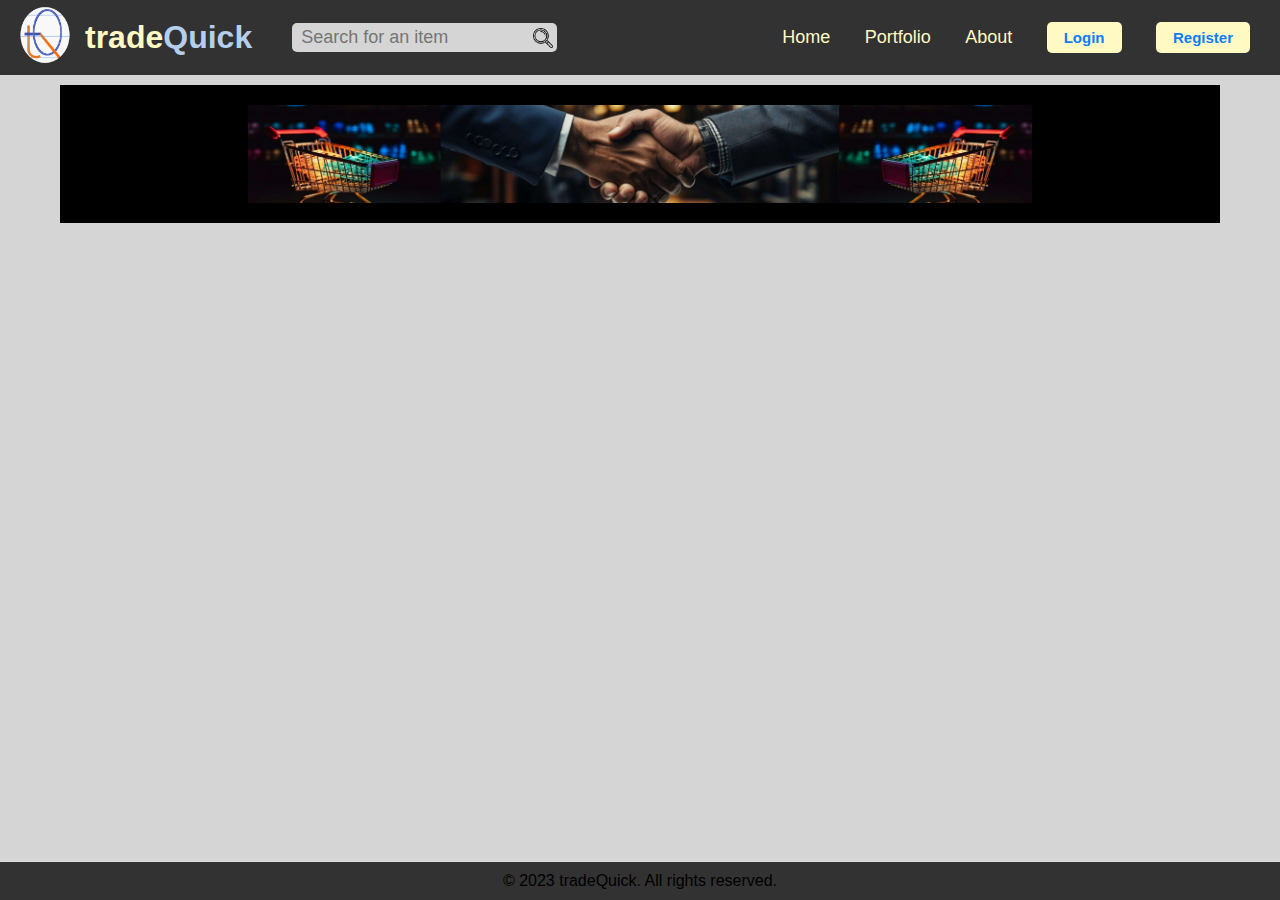
==== client-side/index.html @ 2bba073b "Merge pull request #8 from tpauldike/hot-fix/fix-mysql-script" ====
<!DOCTYPE html>
<html lang="en">
  <head>
    <meta charset="UTF-8" />
    <meta name="viewport" content="width=device-width, initial-scale=1.0" />
    <link rel="apple-touch-icon" sizes="192x192" href="./android-chrome-192x192.png" />
    <link rel="apple-touch-icon" sizes="512x512" href="./android-chrome-512x512.png" />
    <link rel="apple-touch-icon" sizes="180x180" href="./apple-touch-icon.png" />
    <link rel="icon" type="image/png" sizes="32x32" href="./favicon-32x32.png" />
    <link rel="icon" type="image/png" sizes="16x16" href="./favicon-16x16.png" />
    <link rel="manifest" href="./site.webmanifest" />
    <link rel="stylesheet" href="./styles/common.css" />
    <link rel="stylesheet" href="./styles/landing-page.css" />
    <link rel="stylesheet" href="./styles/temporary.css" />
    <title>tradeQuick</title>
  </head>
  <body>
    <div class="container">
      <header>
        <div id="excluding-nav">
          <div id="logo">
            <a href="#">
              <img src="./assets/logo.png" alt="logo" id="logo"
            /></a>
          </div>
          <div>
            <h1 id="title"><span id="trade">trade</span>Quick</h1>
          </div>
          <div id="search-bar">
            <input
              type="text"
              name="search"
              placeholder="Search for an item"
            /><img src="./assets/search.png" alt="search" id="search-icon" />
          </div>
        </div>
        <nav>
          <a href="#">Home</a>
          <a href="#">Portfolio</a>
          <a href="#">About</a>
          <a href="#"><button id="login-btn">Login</button></a>
          <a href="#"><button id="register-btn">Register</button></a>

          <div id="menu-container">
            <div class="menu-toggle" id="mobile-menu">
              <span></span>
              <span></span>
              <span></span>
            </div>
            <ul class="nav-list">
              <li><a href="#">Home</a></li>
              <li><a href="#">Portfolio</a></li>
              <li><a href="#">About</a></li>
              <li><a href="#">Help</a></li>
              <li><a href="#">Login</a></li>
            </ul>
          </div>
        </nav>
      </header>

      <main>
        <section id="banner-container"><img src="./assets/banner.jpg" alt="product banner" id="banner"></section>
        <section class="items-for-sale"></section>
        <section class="reviews"></section>
        <section class="contact-us"></section>
      </main>

      <footer>
        <p>&copy; 2023 tradeQuick. All rights reserved.</p>
      </footer>
    </div>
    <script src="./scripts/index.js"></script>
  </body>
</html>
---- client-side/styles/common.css ----
:root {
  --primary-color: #fff9c4;
  --secondary-color: #0d7ef8;
  --header-background: #323232;
  --background-color: #d5d5d5;
  --text-input-color: #0d355f;
  --cta-color: rgb(255, 0, 0);
}

* {
  margin: 0;
  padding: 0;
  box-sizing: border-box;
}

body {
  font-family: "Arial", sans-serif;
  background-color: var(--background-color);
}

header {
  user-select: none;
  display: flex;
  flex-direction: row;
  position: fixed;
  background-color: var(--header-background);
  width: 100%;
  padding: 5px;
  align-items: center;
  justify-content: space-between;
  align-content: center;
  left: 0;
  top: 0;
}

#excluding-nav {
  display: flex;
  align-items: center;
  justify-content: flex-start;
}

#excluding-nav div {
  margin-left: 10px;
}

#excluding-nav #search-bar {
  margin-left: 40px;
}

nav {
  margin: 10px;
}

nav a {
  margin: 15px;
}

#menu-container {
  display: none;
}

#logo {
  max-width: 60px;
}

#search-bar {
  display: flex;
  border-radius: 5px;
  background-color: var(--background-color);
  align-items: center;
  justify-content: center;
  padding: 4px;
}

#search-bar input {
  border: none;
  background-color: var(--background-color);
  border-radius: 5px;
  font-size: 18px;
  color: var(--text-input-color);
  margin-left: 5px;
}

#search-icon {
  max-width: 20px;
}

#search-icon:hover {
  cursor: pointer;
}

.container {
  max-width: 1200px;
  margin: 0 auto;
  padding: 20px;
}

#trade {
  color: var(--primary-color);
}

h1#title {
  color: #b4cfec; /* unique color for the app name */
}

h1,
h2,
h3 {
  color: var(--secondary-color);
}

a {
  color: var(--primary-color);
  font-size: large;
  text-decoration: none;
}

a:hover {
  color: var(--secondary-color);
  text-decoration: underline;
}

button {
  padding: 7px 17px;
  background-color: var(--primary-color);
  color: var(--secondary-color);
  font-weight: 550;
  font-size: 15px;
  border: none;
  border-radius: 5px;
  cursor: pointer;
}

button:hover {
  background-color: var(--secondary-color);
  color: var(--primary-color);
}

footer {
  position: fixed;
  left: 0;
  bottom: 0;
  width: 100%;
  padding: 10px;
  text-align: center;
  background-color: var(--header-background);
  border-top: 1px solid #ddd;
}

@media screen and (max-width: 1098px) {
  nav a {
    display: none;
  }

  #menu-container {
    display: flex;
    align-items: center;
  }

  .menu-toggle {
    display: none;
    flex-direction: column;
    cursor: pointer;
  }

  .menu-toggle span {
    height: 3px;
    width: 25px;
    background-color: var(--primary-color);
    margin: 5px 0;
    display: block;
  }

  .nav-list {
    list-style: none;
    display: flex;
  }

  .nav-list li {
    margin: 0 15px;
  }

  .nav-list a {
    text-decoration: none;
    color: #fff;
  }

  .menu-toggle {
    display: flex;
  }

  .nav-list {
    display: none;
    flex-direction: column;
    position: absolute;
    top: 65px;
    left: 0;
    width: 100%;
    background-color: var(--primary-color);
  }

  .nav-list.show {
    display: flex;
  }

  .nav-list li {
    margin: 15px 0;
    text-align: center;
  }
}

@media screen and (max-width: 768px) {
}

/* @media screen and (max-width: 550px)
@media screen and (max-width: 430px)
  .container {
    padding: 10px;
  }
  footer {
    margin-top: 10px;
  }
} */
---- client-side/styles/landing-page.css ----
@import url(./common.css);

/* --primary-color: #FFF9C4;
--secondary-color: #0d7ef8;
--header-background: #323232;
--background-color: #D5D5D5;
--text-input-color: #0d355f;
--cta-color: rgb(255, 0, 0); */

#banner-container {
    display: flex;
    justify-content: center;
    background-color: #000;
    position: relative;
    top: 65px;
    padding: 20px;
}

#banner {
    width: 70%;
}
---- client-side/styles/temporary.css ----
marquee {
    display: flex;
    justify-content: center;
    align-items: center;
    height: 50px;
    background-color: #f8f9fa;
    margin-bottom: 20px;
  }
  
  @media (max-width: 768px) {
    marquee {
      font-size: 14px;
    }
    footer {
        position: static;
    }
  }
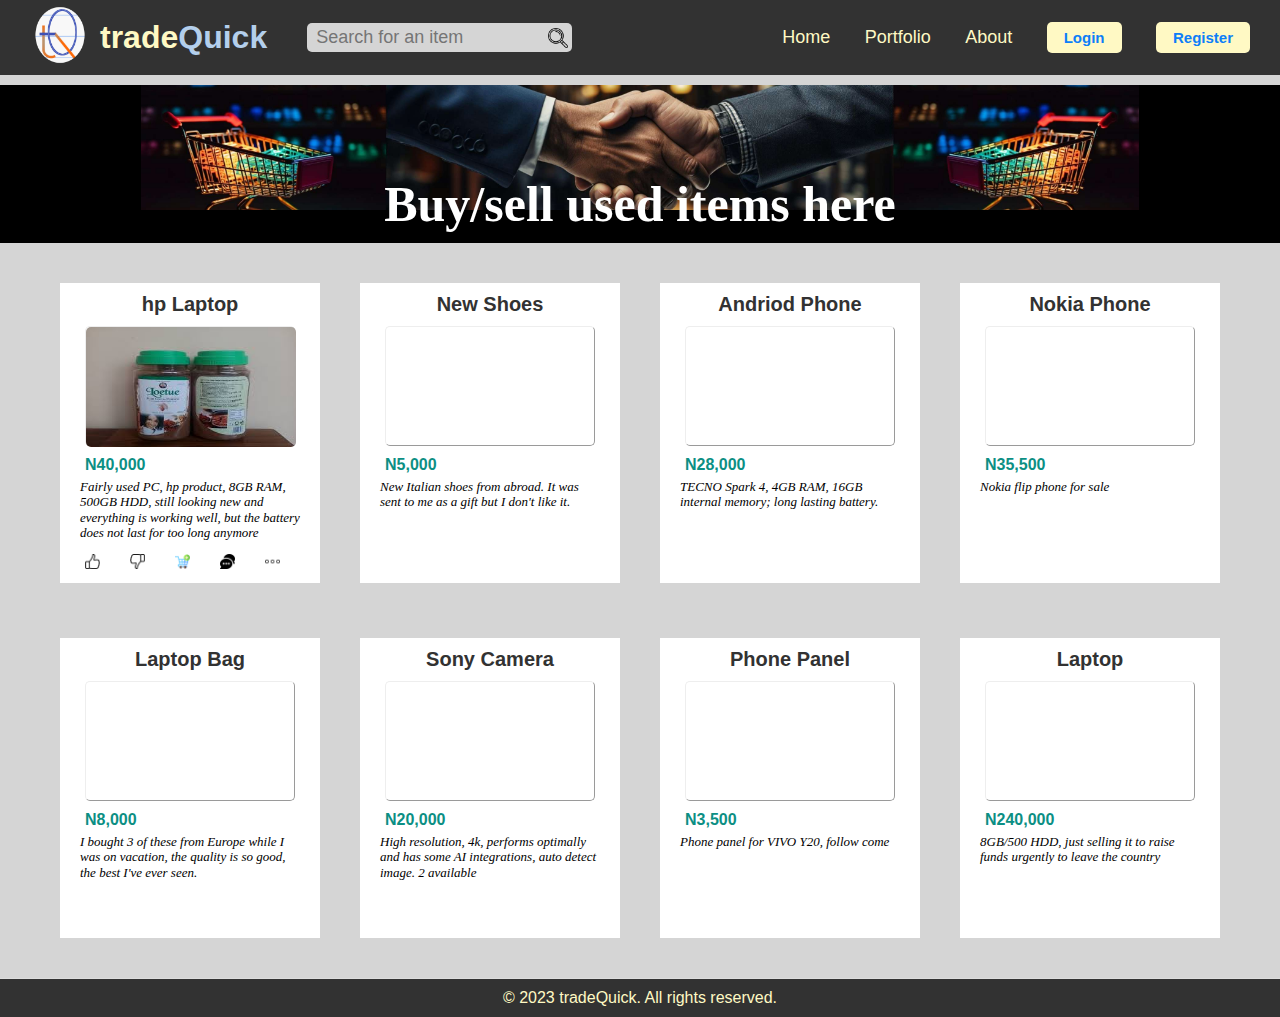
==== commit be6aa423: "feat(landing-page): made progress developing the landing page" ====
--- a/client-side/index.html
+++ b/client-side/index.html
@@ -3,72 +3,210 @@
   <head>
     <meta charset="UTF-8" />
     <meta name="viewport" content="width=device-width, initial-scale=1.0" />
-    <link rel="apple-touch-icon" sizes="192x192" href="./android-chrome-192x192.png" />
-    <link rel="apple-touch-icon" sizes="512x512" href="./android-chrome-512x512.png" />
-    <link rel="apple-touch-icon" sizes="180x180" href="./apple-touch-icon.png" />
-    <link rel="icon" type="image/png" sizes="32x32" href="./favicon-32x32.png" />
-    <link rel="icon" type="image/png" sizes="16x16" href="./favicon-16x16.png" />
+    <link
+      rel="apple-touch-icon"
+      sizes="192x192"
+      href="./android-chrome-192x192.png"
+    />
+    <link
+      rel="apple-touch-icon"
+      sizes="512x512"
+      href="./android-chrome-512x512.png"
+    />
+    <link
+      rel="apple-touch-icon"
+      sizes="180x180"
+      href="./apple-touch-icon.png"
+    />
+    <link
+      rel="icon"
+      type="image/png"
+      sizes="32x32"
+      href="./favicon-32x32.png"
+    />
+    <link
+      rel="icon"
+      type="image/png"
+      sizes="16x16"
+      href="./favicon-16x16.png"
+    />
     <link rel="manifest" href="./site.webmanifest" />
-    <link rel="stylesheet" href="./styles/common.css" />
-    <link rel="stylesheet" href="./styles/landing-page.css" />
-    <link rel="stylesheet" href="./styles/temporary.css" />
+    <link rel="stylesheet" href="./styles/header.css" />
+    <link rel="stylesheet" href="./styles/main.css" />
+    <link rel="stylesheet" href="./styles/footer.css" />
     <title>tradeQuick</title>
   </head>
   <body>
-    <div class="container">
-      <header>
-        <div id="excluding-nav">
-          <div id="logo">
-            <a href="#">
-              <img src="./assets/logo.png" alt="logo" id="logo"
-            /></a>
-          </div>
-          <div>
-            <h1 id="title"><span id="trade">trade</span>Quick</h1>
-          </div>
-          <div id="search-bar">
-            <input
-              type="text"
-              name="search"
-              placeholder="Search for an item"
-            /><img src="./assets/search.png" alt="search" id="search-icon" />
-          </div>
-        </div>
-        <nav>
-          <a href="#">Home</a>
-          <a href="#">Portfolio</a>
-          <a href="#">About</a>
-          <a href="#"><button id="login-btn">Login</button></a>
-          <a href="#"><button id="register-btn">Register</button></a>
-
-          <div id="menu-container">
-            <div class="menu-toggle" id="mobile-menu">
-              <span></span>
-              <span></span>
-              <span></span>
-            </div>
-            <ul class="nav-list">
-              <li><a href="#">Home</a></li>
-              <li><a href="#">Portfolio</a></li>
-              <li><a href="#">About</a></li>
-              <li><a href="#">Help</a></li>
-              <li><a href="#">Login</a></li>
-            </ul>
-          </div>
-        </nav>
-      </header>
-
-      <main>
-        <section id="banner-container"><img src="./assets/banner.jpg" alt="product banner" id="banner"></section>
-        <section class="items-for-sale"></section>
-        <section class="reviews"></section>
-        <section class="contact-us"></section>
-      </main>
-
-      <footer>
-        <p>&copy; 2023 tradeQuick. All rights reserved.</p>
-      </footer>
-    </div>
+    <!-- <div class="container"> -->
+    <header>
+      <div id="excluding-nav">
+        <div id="logo">
+          <a href="#"> <img src="./assets/logo.png" alt="logo" id="logo" /></a>
+        </div>
+        <div>
+          <h1 id="title"><span id="trade">trade</span>Quick</h1>
+        </div>
+        <div id="search-bar">
+          <input
+            type="text"
+            name="search"
+            placeholder="Search for an item"
+          /><img src="./assets/search.png" alt="search" id="search-icon" />
+        </div>
+      </div>
+      <nav>
+        <a href="#">Home</a>
+        <a href="#">Portfolio</a>
+        <a href="#">About</a>
+        <a href="#"><button id="login-btn">Login</button></a>
+        <a href="#"><button id="register-btn">Register</button></a>
+
+        <div id="menu-container">
+          <div class="menu-toggle" id="mobile-menu">
+            <span></span>
+            <span></span>
+            <span></span>
+          </div>
+          <ul class="nav-list">
+            <li><a href="#">Home</a></li>
+            <li><a href="#">Portfolio</a></li>
+            <li><a href="#">About</a></li>
+            <li><a href="#">Help</a></li>
+            <li><a href="#">Login</a></li>
+          </ul>
+        </div>
+      </nav>
+    </header>
+
+    <main>
+      <section id="banner-container">
+        <img src="./assets/banner.jpg" alt="product banner" id="banner" />
+        <p>Buy/sell used items here</p>
+      </section>
+
+      <section class="items-for-sale">
+
+        <!-- items on roll 1 -->
+        <div class="single-roll">
+          <div class="item">
+            <div class="name-of-item">hp Laptop</div>
+            <div class="photo-of-item"><img src="./assets/for-demo/cocoa-tea.jpg" alt=""></div>
+            <div class="price-of-item">N40,000</div>
+            <div class="item-description">
+              Fairly used PC, hp product, 8GB RAM, 500GB HDD, still looking new
+              and everything is working well, but the battery does not last for
+              too long anymore
+            </div>
+            <div class="social-interactions">
+              <span class="likes"><img src="./assets/like.png" alt="like"></span><span class="dislikes"><img src="./assets/dislike.png" alt="dislike"></span
+                ><span class="add-to-cart"><img src="./assets/add-to-cart.png" alt=""></span><span class="comment"><img src="./assets/chat.png" alt=""></span><span class="elipse"><img src="./assets/elipse.png" alt=""></span>
+            </div>
+          </div>
+
+          <div class="item">
+            <div class="name-of-item">New Shoes</div>
+            <div class="photo-of-item"></div>
+            <div class="price-of-item">N5,000</div>
+            <div class="item-description">
+              New Italian shoes from abroad. It was sent to me as a gift but I don't like it.
+            </div>
+            <div class="social-interactions">
+              <span class="likes"></span><span class="dislikes"></span
+              ><span class="add-to-cart"></span><span class="comment"></span><span class="elipse"></span>
+            </div>
+          </div>
+
+          <div class="item">
+            <div class="name-of-item">Andriod Phone</div>
+            <div class="photo-of-item"></div>
+            <div class="price-of-item">N28,000</div>
+            <div class="item-description">
+              TECNO Spark 4, 4GB RAM, 16GB internal memory; long lasting battery.
+            </div>
+            <div class="social-interactions">
+              <span class="likes"></span><span class="dislikes"></span
+                ><span class="add-to-cart"></span><span class="comment"></span><span class="elipse"></span>
+            </div>
+          </div>
+
+          <div class="item">
+            <div class="name-of-item">Nokia Phone</div>
+            <div class="photo-of-item"></div>
+            <div class="price-of-item">N35,500</div>
+            <div class="item-description">
+              Nokia flip phone for sale
+              </div>
+            <div class="social-interactions">
+              <span class="likes"></span><span class="dislikes"></span
+              ><span class="add-to-cart"></span><span class="comment"></span><span class="elipse"></span>
+            </div>
+          </div>
+        </div>
+
+        </div>
+
+        <!-- items on roll 2 -->
+        <div class="single-roll">
+          <div class="item">
+            <div class="name-of-item">Laptop Bag</div>
+            <div class="photo-of-item"></div>
+            <div class="price-of-item">N8,000</div>
+            <div class="item-description">
+              I bought 3 of these from Europe while I was on vacation, the quality is so good, the best I've ever seen.
+            </div>
+            <div class="social-interactions">
+              <span class="likes"></span><span class="dislikes"></span
+              ><span class="add-to-cart"></span><span class="comment"></span><span class="elipse"></span>
+            </div>
+          </div>
+
+          <div class="item">
+            <div class="name-of-item">Sony Camera</div>
+            <div class="photo-of-item"></div>
+            <div class="price-of-item">N20,000</div>
+            <div class="item-description">
+              High resolution, 4k, performs optimally and has some AI integrations, auto detect image. 2 available
+            </div>
+            <div class="social-interactions">
+              <span class="likes"></span><span class="dislikes"></span
+              ><span class="add-to-cart"></span><span class="comment"></span><span class="elipse"></span>
+            </div>
+          </div>
+
+          <div class="item">
+            <div class="name-of-item">Phone Panel</div>
+            <div class="photo-of-item"></div>
+            <div class="price-of-item">N3,500</div>
+            <div class="item-description">
+              Phone panel for VIVO Y20, follow come
+            </div>
+            <div class="social-interactions">
+              <span class="likes"></span><span class="dislikes"></span
+              ><span class="add-to-cart"></span><span class="comment"></span><span class="elipse"></span>
+            </div>
+          </div>
+
+          <div class="item">
+            <div class="name-of-item">Laptop</div>
+            <div class="photo-of-item"> </div>
+            <div class="price-of-item">N240,000</div>
+            <div class="item-description">
+              8GB/500 HDD, just selling it to raise funds urgently to leave the country
+            </div>
+            <div class="social-interactions">
+              <span class="likes"></span><span class="dislikes"></span
+              ><span class="add-to-cart"></span><span class="comment"></span><span class="elipse"></span>
+            </div>
+
+          </div>
+      </section>
+      <section class="reviews"></section>
+      <section class="contact-us"></section>
+    </main>
+
+    <footer>
+      <p>&copy; 2023 tradeQuick. All rights reserved.</p>
+    </footer>
     <script src="./scripts/index.js"></script>
   </body>
 </html>
--- a/client-side/styles/header.css
+++ b/client-side/styles/header.css
@@ -0,0 +1,208 @@
+:root {
+  --primary-color: #fff9c4;
+  --secondary-color: #0d7ef8;
+  --header-background: #323232;
+  --background-color: #d5d5d5;
+  --text-input-color: #0d355f;
+  --cta-color: rgb(255, 0, 0);
+}
+
+* {
+  z-index: 1;
+  margin: 0;
+  padding: 0;
+  box-sizing: border-box;
+}
+
+body {
+  font-family: "Arial", sans-serif;
+  background-color: var(--background-color);
+  width: 100%;
+}
+
+header {
+  z-index: 10;
+  user-select: none;
+  display: flex;
+  flex-direction: row;
+  position: fixed;
+  background-color: var(--header-background);
+  width: 100%;
+  padding: 5px;
+  align-items: center;
+  justify-content: space-between;
+  align-content: center;
+  left: 0;
+  top: 0;
+}
+
+#excluding-nav {
+  display: flex;
+  align-items: center;
+  justify-content: flex-start;
+  margin-left: 15px;
+}
+
+#excluding-nav div {
+  margin-left: 10px;
+}
+
+#excluding-nav #search-bar {
+  margin-left: 40px;
+}
+
+nav {
+  margin: 10px;
+}
+
+nav a {
+  margin: 15px;
+}
+
+#menu-container {
+  display: none;
+}
+
+#logo {
+  max-width: 60px;
+}
+
+#search-bar {
+  display: flex;
+  border-radius: 5px;
+  background-color: var(--background-color);
+  align-items: center;
+  justify-content: center;
+  padding: 4px;
+}
+
+#search-bar input {
+  border: none;
+  background-color: var(--background-color);
+  border-radius: 5px;
+  font-size: 18px;
+  color: var(--text-input-color);
+  margin-left: 5px;
+}
+
+#search-icon {
+  max-width: 20px;
+}
+
+#search-icon:hover {
+  cursor: pointer;
+}
+
+#trade {
+  color: var(--primary-color);
+}
+
+h1#title {
+  color: #b4cfec; /* unique color for the app name */
+}
+
+h1,
+h2,
+h3 {
+  color: var(--secondary-color);
+}
+
+a {
+  color: var(--primary-color);
+  font-size: large;
+  text-decoration: none;
+}
+
+a:hover {
+  color: var(--secondary-color);
+  text-decoration: underline;
+}
+
+button {
+  padding: 7px 17px;
+  background-color: var(--primary-color);
+  color: var(--secondary-color);
+  font-weight: 550;
+  font-size: 15px;
+  border: none;
+  border-radius: 5px;
+  cursor: pointer;
+}
+
+button:hover {
+  background-color: var(--secondary-color);
+  color: var(--primary-color);
+}
+
+@media screen and (max-width: 1098px) {
+  nav a {
+    display: none;
+  }
+
+  #menu-container {
+    display: flex;
+    align-items: center;
+  }
+
+  .menu-toggle {
+    display: none;
+    flex-direction: column;
+    cursor: pointer;
+  }
+
+  .menu-toggle span {
+    height: 3px;
+    width: 25px;
+    background-color: var(--primary-color);
+    margin: 5px 0;
+    display: block;
+  }
+
+  .nav-list {
+    list-style: none;
+    display: flex;
+  }
+
+  .nav-list li {
+    margin: 0 15px;
+  }
+
+  .nav-list a {
+    text-decoration: none;
+    color: #fff;
+  }
+
+  .menu-toggle {
+    display: flex;
+  }
+
+  .nav-list {
+    display: none;
+    flex-direction: column;
+    position: absolute;
+    top: 65px;
+    left: 0;
+    width: 100%;
+    background-color: var(--primary-color);
+  }
+
+  .nav-list.show {
+    display: flex;
+  }
+
+  .nav-list li {
+    margin: 15px 0;
+    text-align: center;
+  }
+}
+
+@media screen and (max-width: 768px) {
+}
+
+/* @media screen and (max-width: 550px)
+@media screen and (max-width: 430px)
+  
+  footer {
+    margin-top: 10px;
+  }
+} */
--- a/client-side/styles/main.css
+++ b/client-side/styles/main.css
@@ -0,0 +1,153 @@
+@import url(./header.css);
+
+:root {
+    --price-color: #0c8f84;
+}
+
+main{
+ margin-top: 5.3em;
+ width: 100%;  
+}
+
+#banner-container {
+    user-select: none;
+    display: flex;
+    flex-direction: column;
+    align-items: center;
+    justify-content: center;
+    background-color: #000;
+    width: 100%;
+}
+
+#banner-container p {
+    display: inline;
+    color: #fff;
+    font-weight: 600;
+    font-size: 50px;
+    font-family: Georgia, 'Times New Roman', Times, serif;
+    position: relative;
+    z-index: 2;
+    top: -35px;
+}
+
+#banner {
+    width: 78%;
+    position: relative;
+}
+
+.items-for-sale {
+    width: 100%;
+}
+
+.single-roll {
+    background-color: var(--background-color);
+    display: flex;
+    justify-content: center;
+    flex-direction: row;
+    padding: 20px;
+    margin-top: -25px;
+    width: 100%;
+}
+
+
+.item {
+    width: 260px;
+    height: 300px;
+    background-color: #fff;
+    padding: 10px;
+    margin: 20px;
+}
+
+.name-of-item {
+    user-select: none;
+    text-align: center;
+    font-size: 20px;
+    font-weight: 600;
+    color: var(--header-background);
+}
+
+.name-of-item:hover {
+    text-decoration: underline;
+    color: var(--price-color);
+    cursor: pointer;
+}
+
+.name-of-item:active {
+    color: red;
+}
+
+.photo-of-item {
+    height: 120px;
+    width: 210px;
+    margin: 10px auto;
+    border-style: outset;
+    border-width: 0.3px;
+    border-radius: 5px;
+}
+
+.photo-of-item > img {
+    height: 120px;
+    width: 210px;
+    margin: auto;
+    border-style: outset;
+    border-width: 0px;
+    border-radius: 5px;
+}   
+
+.price-of-item {
+    color: var(--price-color);
+    font-weight: 550;
+    margin-left: 15px;
+}
+
+.item-description {
+    font-family: 'Times New Roman', Times, serif;
+    font-size: 13px;
+    line-height: 1.2;
+    font-style: italic;
+    color: #000;
+    font-weight: 500;
+    height: 75px;
+    justify-content: center;
+    margin: 5px;
+    padding: 0 5px;
+    margin-bottom: 0;
+}
+
+.item > .social-interactions > span {
+    margin: 0 15px;
+}
+.item > .social-interactions > span > img {
+    width: 15px;
+    cursor: pointer;
+}
+
+.item > .social-interactions > span > img:active {
+    border-style: solid;
+    border-color: var(--primary-color);
+    border-width: 0.1px;
+    border-radius: 5px;
+    margin: auto;
+}
+
+.item > .social-interactions > .likes {
+  
+}
+
+.item > .social-interactions > .dislikes {
+    
+}
+
+.item > .social-interactions > .comment {
+  
+}
+
+.item > .social-interactions > .add-to-cart {
+   
+
+}
+
+.item > .social-interactions > .elipse {
+   
+
+}--- a/client-side/styles/footer.css
+++ b/client-side/styles/footer.css
@@ -0,0 +1,12 @@
+@import url(./header.css);
+
+footer {
+    /* position: fixed; */
+    bottom: 0;
+    width: 100%;
+    padding: 10px;
+    text-align: center;
+    color: var(--primary-color);
+    background-color: var(--header-background);
+    border-top: 1px solid #ddd;
+  }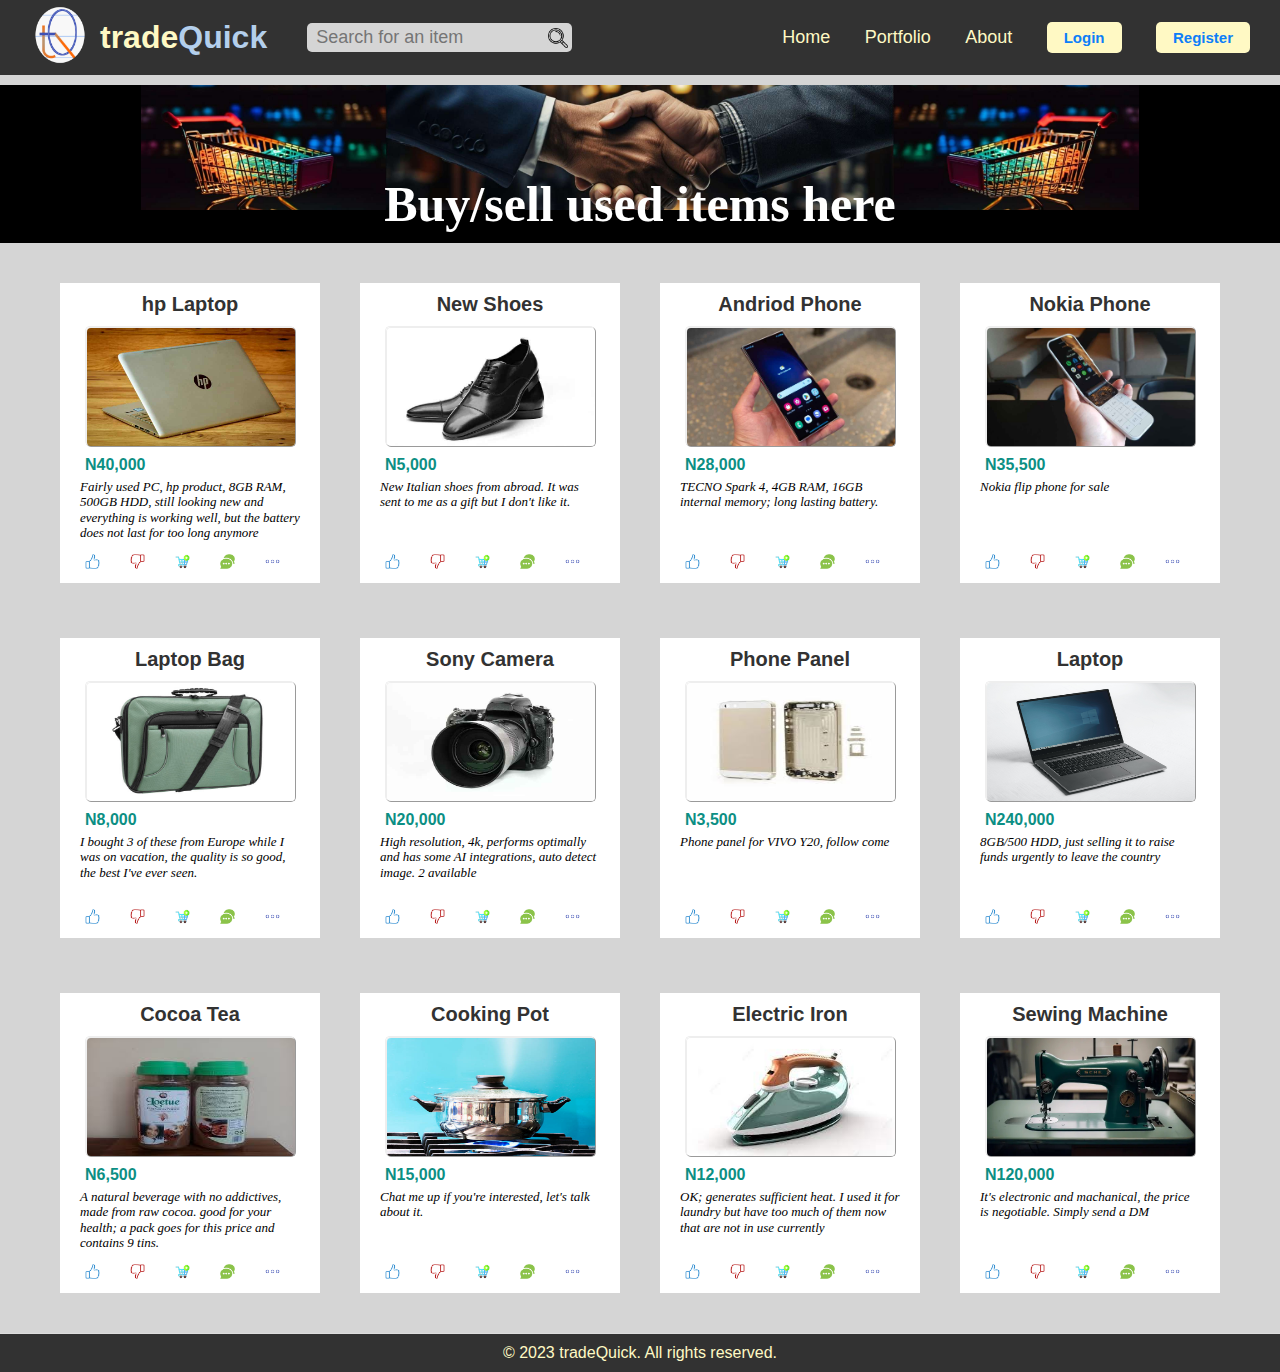
==== commit e341340e: "feat(landing-page): completed the CSS styling of sessions 1 & 3" ====
--- a/client-side/index.html
+++ b/client-side/index.html
@@ -85,12 +85,13 @@
       </section>
 
       <section class="items-for-sale">
-
         <!-- items on roll 1 -->
         <div class="single-roll">
           <div class="item">
             <div class="name-of-item">hp Laptop</div>
-            <div class="photo-of-item"><img src="./assets/for-demo/cocoa-tea.jpg" alt=""></div>
+            <div class="photo-of-item">
+              <img src="./assets/for-demo/hp_laptop.jpeg" alt="" />
+            </div>
             <div class="price-of-item">N40,000</div>
             <div class="item-description">
               Fairly used PC, hp product, 8GB RAM, 500GB HDD, still looking new
@@ -98,107 +99,199 @@
               too long anymore
             </div>
             <div class="social-interactions">
-              <span class="likes"><img src="./assets/like.png" alt="like"></span><span class="dislikes"><img src="./assets/dislike.png" alt="dislike"></span
-                ><span class="add-to-cart"><img src="./assets/add-to-cart.png" alt=""></span><span class="comment"><img src="./assets/chat.png" alt=""></span><span class="elipse"><img src="./assets/elipse.png" alt=""></span>
+              <span class="likes"></span><span class="dislikes"></span
+              ><span class="add-to-cart"></span><span class="comment"></span
+              ><span class="ellipse"></span>
             </div>
           </div>
 
           <div class="item">
             <div class="name-of-item">New Shoes</div>
-            <div class="photo-of-item"></div>
+            <div class="photo-of-item">
+              <img src="./assets/for-demo/shoes.jpeg" alt="" />
+            </div>
             <div class="price-of-item">N5,000</div>
             <div class="item-description">
-              New Italian shoes from abroad. It was sent to me as a gift but I don't like it.
-            </div>
-            <div class="social-interactions">
-              <span class="likes"></span><span class="dislikes"></span
-              ><span class="add-to-cart"></span><span class="comment"></span><span class="elipse"></span>
+              New Italian shoes from abroad. It was sent to me as a gift but I
+              don't like it.
+            </div>
+            <div class="social-interactions">
+              <span class="likes"></span><span class="dislikes"></span
+              ><span class="add-to-cart"></span><span class="comment"></span
+              ><span class="ellipse"></span>
             </div>
           </div>
 
           <div class="item">
             <div class="name-of-item">Andriod Phone</div>
-            <div class="photo-of-item"></div>
+            <div class="photo-of-item">
+              <img src="./assets/for-demo/phone.jpeg" alt="" />
+            </div>
             <div class="price-of-item">N28,000</div>
             <div class="item-description">
-              TECNO Spark 4, 4GB RAM, 16GB internal memory; long lasting battery.
-            </div>
-            <div class="social-interactions">
-              <span class="likes"></span><span class="dislikes"></span
-                ><span class="add-to-cart"></span><span class="comment"></span><span class="elipse"></span>
+              TECNO Spark 4, 4GB RAM, 16GB internal memory; long lasting
+              battery.
+            </div>
+            <div class="social-interactions">
+              <span class="likes"></span><span class="dislikes"></span
+              ><span class="add-to-cart"></span><span class="comment"></span
+              ><span class="ellipse"></span>
             </div>
           </div>
 
           <div class="item">
             <div class="name-of-item">Nokia Phone</div>
-            <div class="photo-of-item"></div>
+            <div class="photo-of-item">
+              <img src="./assets/for-demo/nokia.jpeg" alt="" />
+            </div>
             <div class="price-of-item">N35,500</div>
-            <div class="item-description">
-              Nokia flip phone for sale
-              </div>
-            <div class="social-interactions">
-              <span class="likes"></span><span class="dislikes"></span
-              ><span class="add-to-cart"></span><span class="comment"></span><span class="elipse"></span>
-            </div>
-          </div>
-        </div>
-
+            <div class="item-description">Nokia flip phone for sale</div>
+            <div class="social-interactions">
+              <span class="likes"></span><span class="dislikes"></span
+              ><span class="add-to-cart"></span><span class="comment"></span
+              ><span class="ellipse"></span>
+            </div>
+          </div>
         </div>
 
         <!-- items on roll 2 -->
         <div class="single-roll">
           <div class="item">
             <div class="name-of-item">Laptop Bag</div>
-            <div class="photo-of-item"></div>
+            <div class="photo-of-item">
+              <img src="./assets/for-demo/laptop_bag.jpg" alt="" />
+            </div>
             <div class="price-of-item">N8,000</div>
             <div class="item-description">
-              I bought 3 of these from Europe while I was on vacation, the quality is so good, the best I've ever seen.
-            </div>
-            <div class="social-interactions">
-              <span class="likes"></span><span class="dislikes"></span
-              ><span class="add-to-cart"></span><span class="comment"></span><span class="elipse"></span>
+              I bought 3 of these from Europe while I was on vacation, the
+              quality is so good, the best I've ever seen.
+            </div>
+            <div class="social-interactions">
+              <span class="likes"></span><span class="dislikes"></span
+              ><span class="add-to-cart"></span><span class="comment"></span
+              ><span class="ellipse"></span>
             </div>
           </div>
 
           <div class="item">
             <div class="name-of-item">Sony Camera</div>
-            <div class="photo-of-item"></div>
+            <div class="photo-of-item">
+              <img src="./assets/for-demo/camera.jpeg" alt="" />
+            </div>
             <div class="price-of-item">N20,000</div>
             <div class="item-description">
-              High resolution, 4k, performs optimally and has some AI integrations, auto detect image. 2 available
-            </div>
-            <div class="social-interactions">
-              <span class="likes"></span><span class="dislikes"></span
-              ><span class="add-to-cart"></span><span class="comment"></span><span class="elipse"></span>
+              High resolution, 4k, performs optimally and has some AI
+              integrations, auto detect image. 2 available
+            </div>
+            <div class="social-interactions">
+              <span class="likes"></span><span class="dislikes"></span
+              ><span class="add-to-cart"></span><span class="comment"></span
+              ><span class="ellipse"></span>
             </div>
           </div>
 
           <div class="item">
             <div class="name-of-item">Phone Panel</div>
-            <div class="photo-of-item"></div>
+            <div class="photo-of-item">
+              <img src="./assets/for-demo/phone-panel.jpeg" alt="" />
+            </div>
             <div class="price-of-item">N3,500</div>
             <div class="item-description">
               Phone panel for VIVO Y20, follow come
             </div>
             <div class="social-interactions">
               <span class="likes"></span><span class="dislikes"></span
-              ><span class="add-to-cart"></span><span class="comment"></span><span class="elipse"></span>
+              ><span class="add-to-cart"></span><span class="comment"></span
+              ><span class="ellipse"></span>
             </div>
           </div>
 
           <div class="item">
             <div class="name-of-item">Laptop</div>
-            <div class="photo-of-item"> </div>
+            <div class="photo-of-item">
+              <img src="./assets/for-demo/laptop.jpg" alt="" />
+            </div>
             <div class="price-of-item">N240,000</div>
             <div class="item-description">
-              8GB/500 HDD, just selling it to raise funds urgently to leave the country
-            </div>
-            <div class="social-interactions">
-              <span class="likes"></span><span class="dislikes"></span
-              ><span class="add-to-cart"></span><span class="comment"></span><span class="elipse"></span>
-            </div>
-
-          </div>
+              8GB/500 HDD, just selling it to raise funds urgently to leave the
+              country
+            </div>
+            <div class="social-interactions">
+              <span class="likes"></span><span class="dislikes"></span
+              ><span class="add-to-cart"></span><span class="comment"></span
+              ><span class="ellipse"></span>
+            </div>
+          </div>
+        </div>
+
+        <!-- third roll -->
+        <div class="single-roll">
+          <div class="item">
+            <div class="name-of-item">Cocoa Tea</div>
+            <div class="photo-of-item">
+              <img src="./assets/for-demo/cocoa-tea.jpg" alt="" />
+            </div>
+            <div class="price-of-item">N6,500</div>
+            <div class="item-description">
+              A natural beverage with no addictives, made from raw cocoa. good
+              for your health; a pack goes for this price and contains 9 tins.
+            </div>
+            <div class="social-interactions">
+              <span class="likes"></span><span class="dislikes"></span
+              ><span class="add-to-cart"></span><span class="comment"></span
+              ><span class="ellipse"></span>
+            </div>
+          </div>
+
+          <div class="item">
+            <div class="name-of-item">Cooking Pot</div>
+            <div class="photo-of-item">
+              <img src="./assets/for-demo/cooking-pot.jpg" alt="" />
+            </div>
+            <div class="price-of-item">N15,000</div>
+            <div class="item-description">
+              Chat me up if you're interested, let's talk about it.
+            </div>
+            <div class="social-interactions">
+              <span class="likes"></span><span class="dislikes"></span
+              ><span class="add-to-cart"></span><span class="comment"></span
+              ><span class="ellipse"></span>
+            </div>
+          </div>
+
+          <div class="item">
+            <div class="name-of-item">Electric Iron</div>
+            <div class="photo-of-item">
+              <img src="./assets/for-demo/electric-iron.jpeg" alt="" />
+            </div>
+            <div class="price-of-item">N12,000</div>
+            <div class="item-description">
+              OK; generates sufficient heat. I used it for laundry but have too
+              much of them now that are not in use currently
+            </div>
+            <div class="social-interactions">
+              <span class="likes"></span><span class="dislikes"></span
+              ><span class="add-to-cart"></span><span class="comment"></span
+              ><span class="ellipse"></span>
+            </div>
+          </div>
+          <div class="item">
+            <div class="name-of-item">Sewing Machine</div>
+            <div class="photo-of-item">
+              <img src="./assets/for-demo/sewing-machine.jpg" alt="" />
+            </div>
+            <div class="price-of-item">N120,000</div>
+            <div class="item-description">
+              It's electronic and machanical, the price is negotiable. Simply
+              send a DM
+            </div>
+            <div class="social-interactions">
+              <span class="likes"></span><span class="dislikes"></span
+              ><span class="add-to-cart"></span><span class="comment"></span
+              ><span class="ellipse"></span>
+            </div>
+          </div>
+        </div>
       </section>
       <section class="reviews"></section>
       <section class="contact-us"></section>
--- a/client-side/styles/header.css
+++ b/client-side/styles/header.css
@@ -12,6 +12,7 @@
   margin: 0;
   padding: 0;
   box-sizing: border-box;
+  user-select: none;
 }
 
 body {
@@ -22,7 +23,6 @@
 
 header {
   z-index: 10;
-  user-select: none;
   display: flex;
   flex-direction: row;
   position: fixed;
--- a/client-side/styles/main.css
+++ b/client-side/styles/main.css
@@ -10,7 +10,6 @@
 }
 
 #banner-container {
-    user-select: none;
     display: flex;
     flex-direction: column;
     align-items: center;
@@ -59,7 +58,6 @@
 }
 
 .name-of-item {
-    user-select: none;
     text-align: center;
     font-size: 20px;
     font-weight: 600;
@@ -90,7 +88,7 @@
     width: 210px;
     margin: auto;
     border-style: outset;
-    border-width: 0px;
+    border-width: 0.1px;
     border-radius: 5px;
 }   
 
@@ -112,6 +110,7 @@
     margin: 5px;
     padding: 0 5px;
     margin-bottom: 0;
+    user-select: text;
 }
 
 .item > .social-interactions > span {
@@ -135,7 +134,6 @@
 }
 
 .item > .social-interactions > .dislikes {
-    
 }
 
 .item > .social-interactions > .comment {
@@ -147,7 +145,7 @@
 
 }
 
-.item > .social-interactions > .elipse {
+.item > .social-interactions > .ellipse {
    
 
 }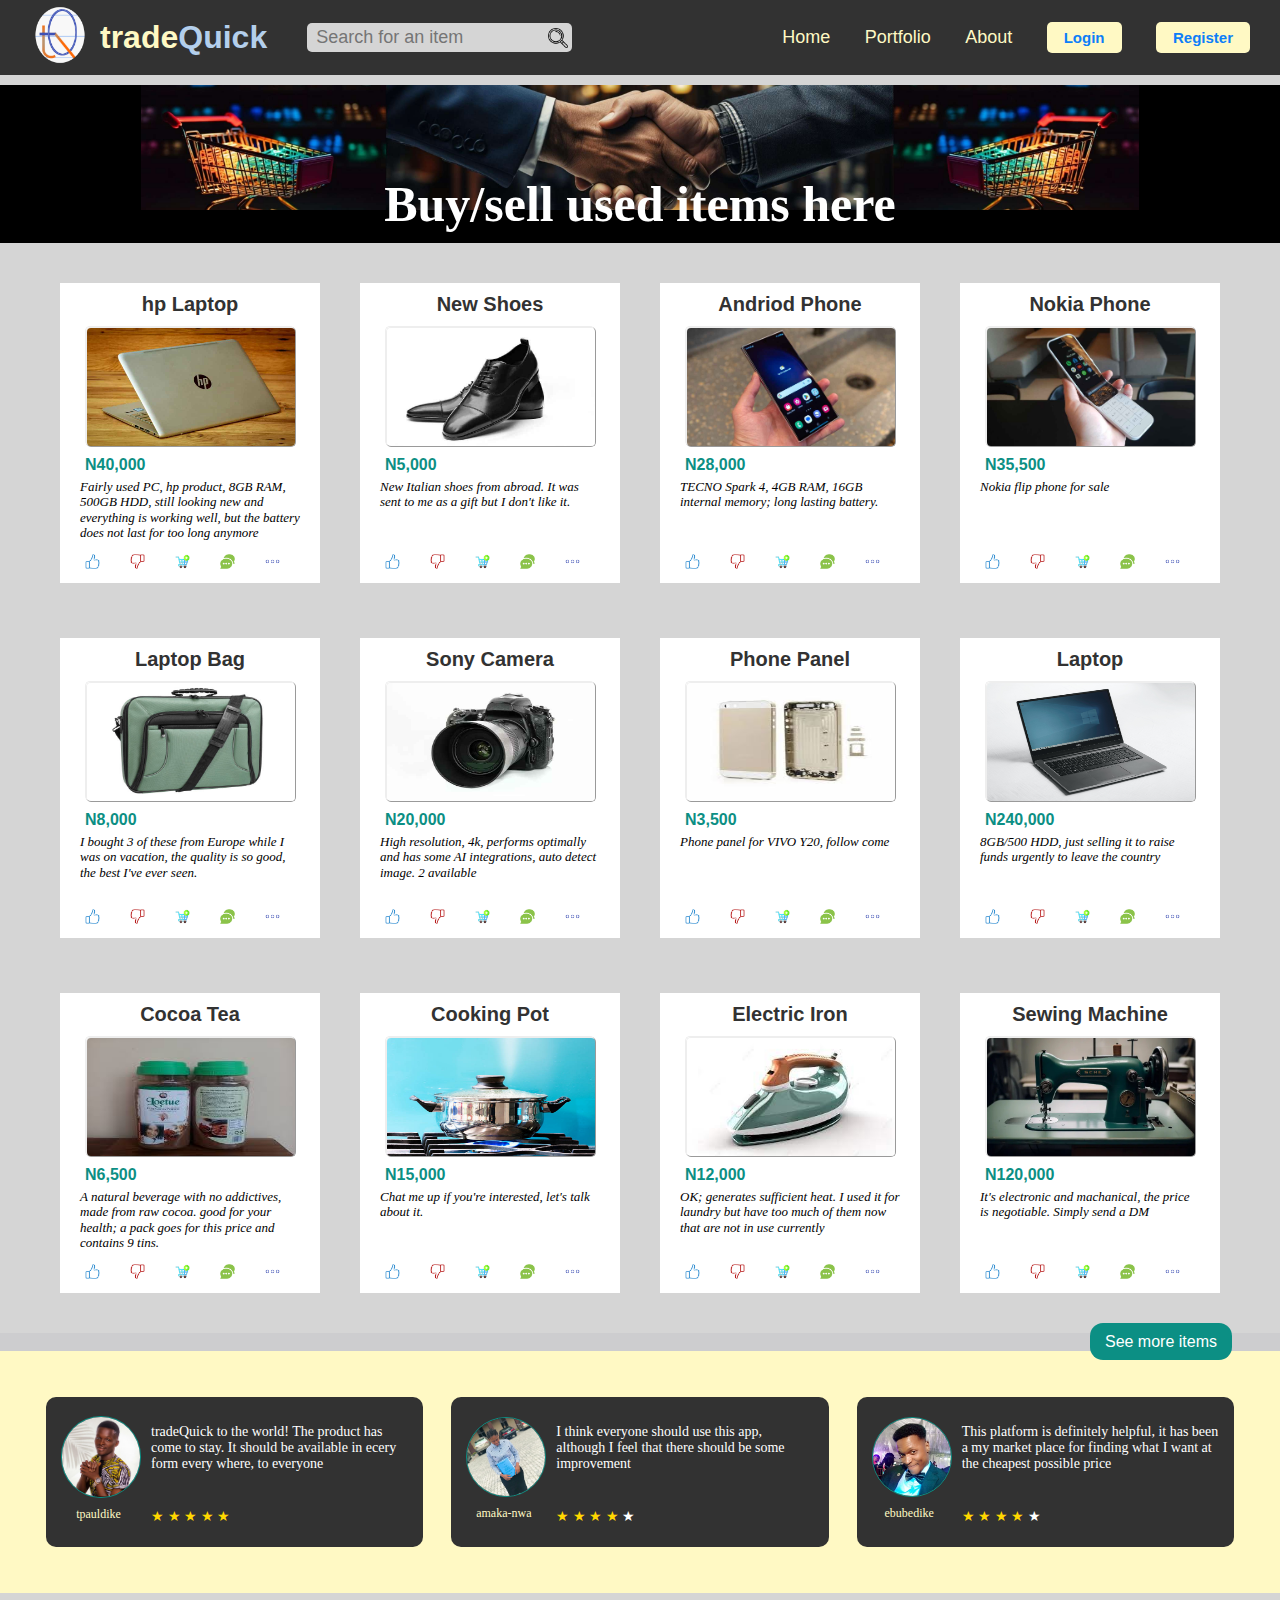
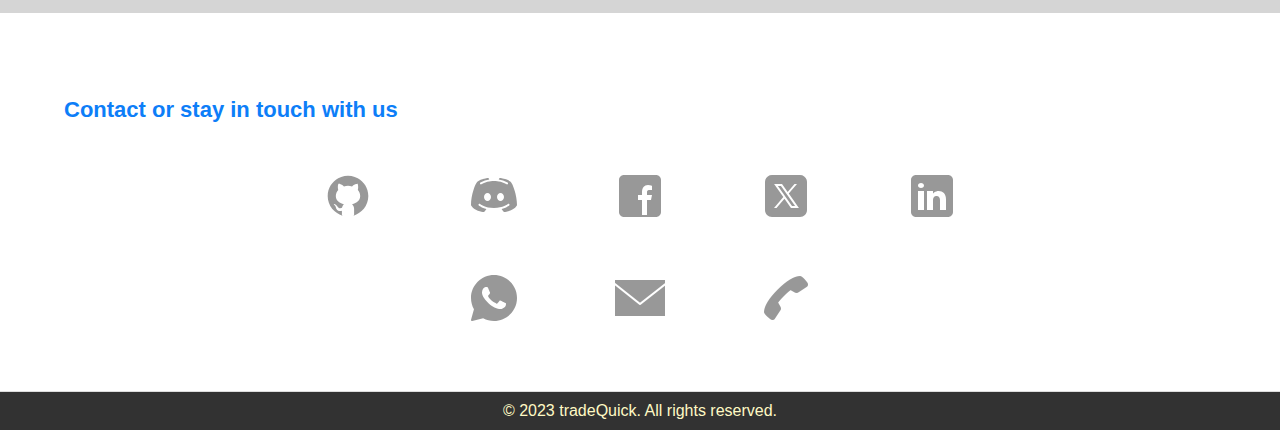
==== commit d2a8d048: "feat(landing-page): added and stlyed all the sessions of the landing page" ====
--- a/client-side/index.html
+++ b/client-side/index.html
@@ -292,9 +292,97 @@
             </div>
           </div>
         </div>
+        <div class="more-items">
+        <p>See more items</p>
+      </div>
       </section>
-      <section class="reviews"></section>
-      <section class="contact-us"></section>
+      <section class="reviews-section">
+        <div class="reviews">
+          <div class="user-container">
+          <div class="profile-pic">
+            <img src="./assets/for-demo/Topman.png" alt="" />
+          </div>
+          <p class="username">tpauldike</p>
+        </div>
+          <div class="review-text-container">
+            <p class="review-comments">
+              tradeQuick to the world! The product has come to stay. It should
+              be available in ecery form every where, to everyone
+            </p>
+            <p class="ratings">
+              <span class="stared">&#9733;</span>
+              <span class="stared">&#9733;</span>
+              <span class="stared">&#9733;</span>
+              <span class="stared">&#9733;</span>
+              <span class="stared">&#9733;</span>
+            </p>
+          </div>
+        </div>
+
+        <div class="reviews">
+          <div class="user-container">
+            <div class="profile-pic">
+            <img src="./assets/for-demo/Amaka.jpg" alt="" />
+          </div>
+          <p class="username">amaka-nwa</p>
+          </div>
+          <div class="review-text">
+            <p class="review-comments">
+              I think everyone should use this app, although I feel that there
+              should be some improvement
+            </p>
+            <p class="ratings">
+              <span class="stared">&#9733;</span>
+              <span class="stared">&#9733;</span>
+              <span class="stared">&#9733;</span>
+              <span class="stared">&#9733;</span>
+              <span class="star">&#9733;</span>
+            </p>
+          </div>
+        </div>
+
+        <div class="reviews">
+          <div class="user-container">
+            <div class="profile-pic">
+            <img src="./assets/for-demo/Ebube.jpg" alt="" />
+          </div>
+          <p class="username">ebubedike</p>
+          </div>
+          <div class="review-text">
+            <p class="review-comments">
+              This platform is definitely helpful, it has been a my market place
+              for finding what I want at the cheapest possible price
+            </p>
+            <p class="ratings">
+              <span class="stared">&#9733;</span>
+              <span class="stared">&#9733;</span>
+              <span class="stared">&#9733;</span>
+              <span class="stared">&#9733;</span>
+              <span class="star">&#9733;</span>
+            </p>
+          </div>
+          </div>
+          <div class="more-review">
+        </div>
+          
+      </section>
+      <section class="contact-us">
+        <div class="contact-us">
+        <h3>Contact or stay in touch with us</h3>
+
+        <div class="social-media-handles">
+            <div id="github"><img src="./assets/github.svg" alt=""></div>
+            <div id="discord"><img src="./assets/discord.svg" alt=""></div>
+            <div id="facebook"><img src="./assets/facebook.svg" alt=""></div>
+            <div id="twitter"><img src="./assets/twitter.svg" alt=""></div>
+            <div id="linkedin"><img src="./assets/linkedin.svg" alt=""></div>
+          </div>
+          <div class="social-media-handles">
+            <div id="whatsapp"><img src="./assets/whatsapp.svg" alt=""></div>
+            <div id="email"><img src="./assets/email.png" alt=""></div>
+            <div id="call"><img src="./assets/call.png" alt=""></div>
+      </div>
+      </section>
     </main>
 
     <footer>
--- a/client-side/styles/main.css
+++ b/client-side/styles/main.css
@@ -129,23 +129,134 @@
     margin: auto;
 }
 
-.item > .social-interactions > .likes {
-  
-}
-
-.item > .social-interactions > .dislikes {
-}
-
-.item > .social-interactions > .comment {
-  
-}
-
-.item > .social-interactions > .add-to-cart {
-   
-
-}
-
-.item > .social-interactions > .ellipse {
-   
-
+.more-items {
+    align-content: end;
+    background-color: rgba(12, 0, 54, 0.034);
+    text-align: right;
+    top: -30px;
+}
+
+.more-items > p {
+    color: #fff;
+    background-color: var(--price-color);
+    display: inline;
+    padding: 10px 15px;
+    margin: 3em;
+    border: none;
+    border-radius: 13px;
+}
+
+.more-items > p:hover {
+    opacity: 0.9;
+}
+
+.more-items > p:active {
+    color: var(--header-background);
+    padding: 8px 12px;
+}
+.reviews-section {
+    background-color: var(--primary-color);
+    height: fit-content;
+    padding: 2em;
+    display: flex;
+    align-items: center;
+    justify-content: center;
+}
+
+.reviews {
+    background-color: var(--header-background);
+    margin: 1em;
+    display: flex;
+    padding: 10px;
+    align-items: center;
+    color: #fff;
+    font-family: fantasy;
+    font-weight: 500;
+    font-size: 14px;
+    border: none;
+    border-radius: 10px;
+    width: 500px;
+    height: 150px;
+}
+
+.profile-pic > img {
+    width: 80px;
+    border-style: solid;
+    border-radius: 50%;
+    border-width: 1px;
+    border-color: var(--price-color);
+    margin-left: 5px;
+}
+
+.reviews-text-container {
+    display: flex;
+    flex-direction: column;
+}
+
+.username {
+    text-align: center;
+    margin: 5px;
+    font-size: 12px;
+    color: var(--primary-color);
+    cursor: pointer;
+}
+
+.username:hover {
+    text-decoration: underline;
+}
+
+.username:active {
+    color: var(--background-color)
+}
+
+.review-comments {
+    padding: 5px;
+    padding-left: 10px;
+    height: 89px;
+}
+
+.ratings {
+    padding: 0 10px;
+}
+
+.stared {
+    color: gold;
+}
+
+.contact-us {
+    background-color: #fff;
+    padding: 2em;
+    margin-top: 20px;
+}
+
+.contact-us > h3 {
+    font-size: 22px;
+    margin: 0;
+}
+.social-media-handles {
+    display: flex;
+    flex-direction: row;
+    margin-top: 3em;
+    justify-content: center;
+}
+
+.social-media-handles > div > img {
+    width: 50px;
+    margin: 0 3em;
+    flex-wrap: wrap;
+    opacity: 0.4;
+    cursor: pointer;
+}
+
+.social-media-handles > div > img:hover {
+    border-style: solid;
+    border-radius: 50%;
+    border-width: 1px;
+    padding: 5px;
+}
+
+.social-media-handles > div > img:active {
+    border: none;
+    background-color: var(--price-color);
+    padding: 1px;
 }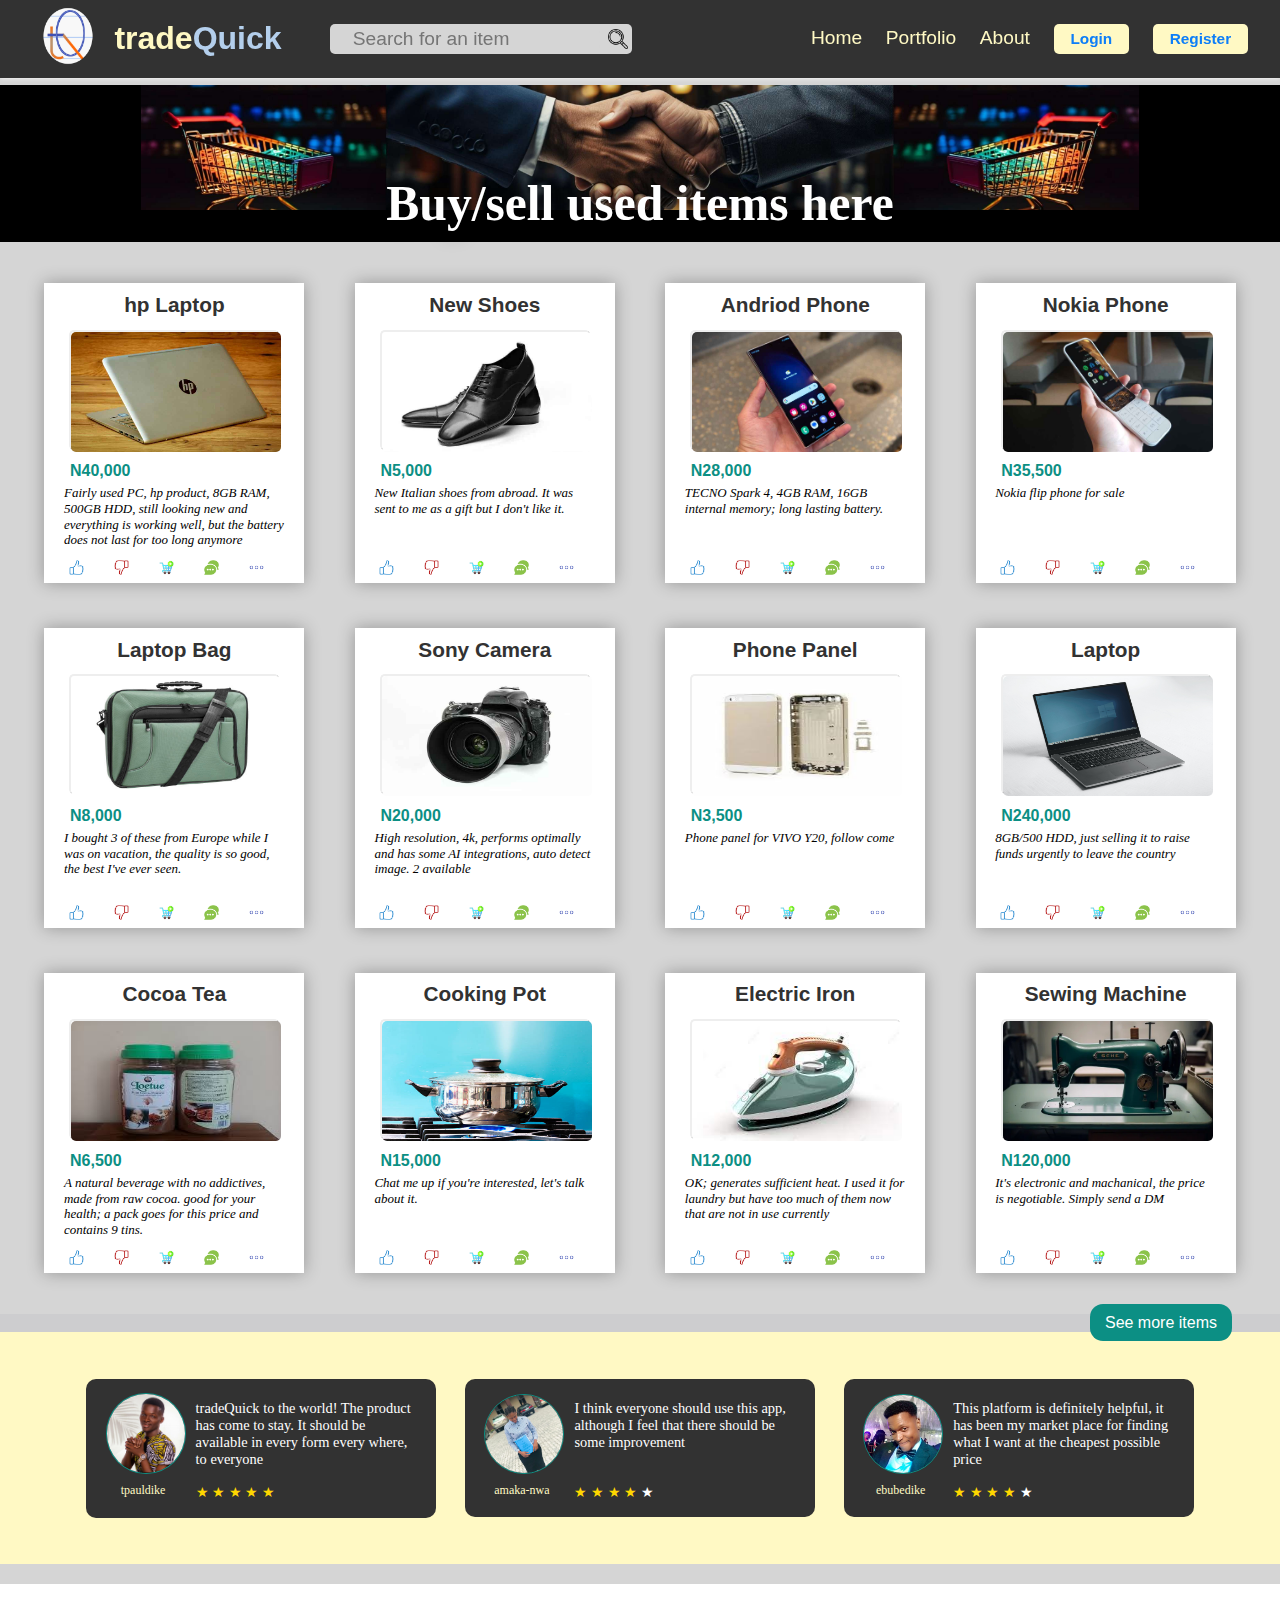
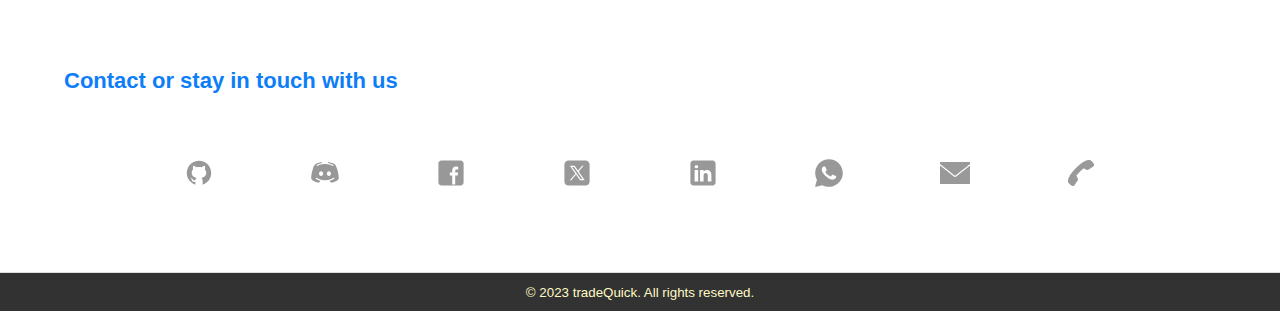
==== commit f6a6bb34: "feat(landing page): made it fully responsive and a bit interactive" ====
--- a/client-side/index.html
+++ b/client-side/index.html
@@ -33,47 +33,65 @@
     <link rel="manifest" href="./site.webmanifest" />
     <link rel="stylesheet" href="./styles/header.css" />
     <link rel="stylesheet" href="./styles/main.css" />
-    <link rel="stylesheet" href="./styles/footer.css" />
-    <title>tradeQuick</title>
+    <link rel="stylesheet" href="./styles/popup.css" />
+    <title>tradeQuick | Home</title>
   </head>
   <body>
-    <!-- <div class="container"> -->
     <header>
       <div id="excluding-nav">
         <div id="logo">
-          <a href="#"> <img src="./assets/logo.png" alt="logo" id="logo" /></a>
+          <a href="./index.html">
+            <img src="./assets/logo.png" alt="logo" id="logo"
+          /></a>
         </div>
         <div>
           <h1 id="title"><span id="trade">trade</span>Quick</h1>
         </div>
-        <div id="search-bar">
+        <div class="search-bar" id="desktop-search-bar">
           <input
             type="text"
             name="search"
             placeholder="Search for an item"
-          /><img src="./assets/search.png" alt="search" id="search-icon" />
-        </div>
+          /><img src="./assets/search.png" alt="search" class="search-icon" />
+        </div>
+      </div>
+
+      <div class="search-bar" id="mobile-search-bar">
+        <input
+          id="mobile-search-bar-input"
+          type="text"
+          name="search"
+          placeholder="Search here"
+        /><img
+          src="./assets/search.png"
+          alt="search"
+          class="search-icon"
+          id="mobile-search-icon"
+        />
       </div>
       <nav>
-        <a href="#">Home</a>
-        <a href="#">Portfolio</a>
-        <a href="#">About</a>
-        <a href="#"><button id="login-btn">Login</button></a>
-        <a href="#"><button id="register-btn">Register</button></a>
-
-        <div id="menu-container">
-          <div class="menu-toggle" id="mobile-menu">
+        <div id="mobile-menu-container">
+          <div class="menu-toggle" id="menu-toggle">
             <span></span>
             <span></span>
             <span></span>
           </div>
-          <ul class="nav-list">
-            <li><a href="#">Home</a></li>
-            <li><a href="#">Portfolio</a></li>
-            <li><a href="#">About</a></li>
-            <li><a href="#">Help</a></li>
-            <li><a href="#">Login</a></li>
+          <ul class="nav-list" id="nav-list">
+            <li><a href="./index.html">Home</a></li>
+            <li><a href="./portfolio.html">Portfolio</a></li>
+            <li><a href="./about.html">About</a></li>
+            <li><a href="./login.html">Login</a></li>
+            <li><a href="./auth.html">Register</a></li>
           </ul>
+          <a href="./auth.html"><button id="register-btn">Register</button></a>
+        </div>
+
+        <div class="nav-buttons">
+          <a href="./index.html">Home</a>
+          <a href="./portfolio.html">Portfolio</a>
+          <a href="./about.html">About</a>
+          <a href="./login.html"><button>Login</button></a>
+          <a href="./auth.html"><button>Register</button></a>
         </div>
       </nav>
     </header>
@@ -85,8 +103,7 @@
       </section>
 
       <section class="items-for-sale">
-        <!-- items on roll 1 -->
-        <div class="single-roll">
+        <div class="items-container">
           <div class="item">
             <div class="name-of-item">hp Laptop</div>
             <div class="photo-of-item">
@@ -101,7 +118,7 @@
             <div class="social-interactions">
               <span class="likes"></span><span class="dislikes"></span
               ><span class="add-to-cart"></span><span class="comment"></span
-              ><span class="ellipse"></span>
+              ><span class="ellipse" id="demo"></span>
             </div>
           </div>
 
@@ -152,10 +169,7 @@
               ><span class="ellipse"></span>
             </div>
           </div>
-        </div>
-
-        <!-- items on roll 2 -->
-        <div class="single-roll">
+
           <div class="item">
             <div class="name-of-item">Laptop Bag</div>
             <div class="photo-of-item">
@@ -222,10 +236,7 @@
               ><span class="ellipse"></span>
             </div>
           </div>
-        </div>
-
-        <!-- third roll -->
-        <div class="single-roll">
+
           <div class="item">
             <div class="name-of-item">Cocoa Tea</div>
             <div class="photo-of-item">
@@ -292,22 +303,71 @@
             </div>
           </div>
         </div>
+
+        <!-- popup window -->
+        <div class="popup-container" id="popup-container">
+          <div class="close" id="close"><p>&times;</p></div>
+          <div class="popup-item">
+            <div class="popup-user">
+              <div class="popup-user-photo">
+                <img src="./assets/for-demo/Ebube.jpg" alt="" />
+                <p class="fullname-of-user">Ebube Paul-Dike</p>
+                <p class="popup-username">ebubedike</p>
+              </div>
+              <div class="message-user">
+                <img src="./assets/message.png" alt="message user" />
+              </div>
+              <div class="message-user">Message</div>
+              <div class="user-about">
+                <strong>About:</strong>
+                <p>
+                  From Ogun State, Nigeria; lives in Abeokuta currently and
+                  works with Shell. A business man and life coach who graduated
+                  from Oxford school of Business Management
+                </p>
+              </div>
+            </div>
+            <div class="popup-name">hp Laptop</div>
+            <div class="popup-photos-container">
+              <div class="img-btn" id="popup-prev-btn">
+                <img src="./assets/prev.png" alt="previous" />
+              </div>
+              <div class="popup-photos">
+                <img src="./assets/for-demo/hp_laptop.jpeg" />
+              </div>
+              <div class="img-btn" id="popup-next-btn">
+                <img src="./assets/next.png" alt="next" />
+              </div>
+            </div>
+            <div class="popup-price">N40,000</div>
+            <div class="popup-description">
+              Fairly used PC, hp product, 8GB RAM, 500GB HDD, still looking new
+              and everything is working well, but the battery does not last for
+              too long anymore
+            </div>
+            <div class="social-interactions">
+              <span class="likes"></span><span class="dislikes"></span
+              ><span class="add-to-cart"></span><span class="comment"></span>
+            </div>
+          </div>
+        </div>
+
         <div class="more-items">
-        <p>See more items</p>
-      </div>
+          <p>See more items</p>
+        </div>
       </section>
       <section class="reviews-section">
         <div class="reviews">
           <div class="user-container">
-          <div class="profile-pic">
-            <img src="./assets/for-demo/Topman.png" alt="" />
-          </div>
-          <p class="username">tpauldike</p>
-        </div>
+            <div class="profile-pic">
+              <img src="./assets/for-demo/Topman.png" alt="" />
+            </div>
+            <p class="username">tpauldike</p>
+          </div>
           <div class="review-text-container">
             <p class="review-comments">
               tradeQuick to the world! The product has come to stay. It should
-              be available in ecery form every where, to everyone
+              be available in every form every where, to everyone
             </p>
             <p class="ratings">
               <span class="stared">&#9733;</span>
@@ -322,9 +382,9 @@
         <div class="reviews">
           <div class="user-container">
             <div class="profile-pic">
-            <img src="./assets/for-demo/Amaka.jpg" alt="" />
-          </div>
-          <p class="username">amaka-nwa</p>
+              <img src="./assets/for-demo/Amaka.jpg" alt="" />
+            </div>
+            <p class="username">amaka-nwa</p>
           </div>
           <div class="review-text">
             <p class="review-comments">
@@ -344,13 +404,13 @@
         <div class="reviews">
           <div class="user-container">
             <div class="profile-pic">
-            <img src="./assets/for-demo/Ebube.jpg" alt="" />
-          </div>
-          <p class="username">ebubedike</p>
+              <img src="./assets/for-demo/Ebube.jpg" alt="" />
+            </div>
+            <p class="username">ebubedike</p>
           </div>
           <div class="review-text">
             <p class="review-comments">
-              This platform is definitely helpful, it has been a my market place
+              This platform is definitely helpful, it has been my market place
               for finding what I want at the cheapest possible price
             </p>
             <p class="ratings">
@@ -361,33 +421,31 @@
               <span class="star">&#9733;</span>
             </p>
           </div>
-          </div>
-          <div class="more-review">
-        </div>
-          
+        </div>
+        <div class="more-review"></div>
       </section>
       <section class="contact-us">
         <div class="contact-us">
-        <h3>Contact or stay in touch with us</h3>
-
-        <div class="social-media-handles">
-            <div id="github"><img src="./assets/github.svg" alt=""></div>
-            <div id="discord"><img src="./assets/discord.svg" alt=""></div>
-            <div id="facebook"><img src="./assets/facebook.svg" alt=""></div>
-            <div id="twitter"><img src="./assets/twitter.svg" alt=""></div>
-            <div id="linkedin"><img src="./assets/linkedin.svg" alt=""></div>
-          </div>
+          <h3>Contact or stay in touch with us</h3>
+
           <div class="social-media-handles">
-            <div id="whatsapp"><img src="./assets/whatsapp.svg" alt=""></div>
-            <div id="email"><img src="./assets/email.png" alt=""></div>
-            <div id="call"><img src="./assets/call.png" alt=""></div>
-      </div>
+            <div id="github"><img src="./assets/github.svg" alt="" /></div>
+            <div id="discord"><img src="./assets/discord.svg" alt="" /></div>
+            <div id="facebook"><img src="./assets/facebook.svg" alt="" /></div>
+            <div id="twitter"><img src="./assets/twitter.svg" alt="" /></div>
+            <div id="linkedin"><img src="./assets/linkedin.svg" alt="" /></div>
+            <div id="whatsapp"><img src="./assets/whatsapp.svg" alt="" /></div>
+            <div id="email"><img src="./assets/email.png" alt="" /></div>
+            <div id="call"><img src="./assets/call.png" alt="" /></div>
+          </div>
+        </div>
       </section>
     </main>
 
     <footer>
-      <p>&copy; 2023 tradeQuick. All rights reserved.</p>
+      <p><small>&copy; 2023 tradeQuick. All rights reserved.</small></p>
     </footer>
     <script src="./scripts/index.js"></script>
+    <script src="./scripts/demo.js"></script>
   </body>
 </html>
--- a/client-side/styles/header.css
+++ b/client-side/styles/header.css
@@ -5,6 +5,8 @@
   --background-color: #d5d5d5;
   --text-input-color: #0d355f;
   --cta-color: rgb(255, 0, 0);
+  --price-color: #0c8f84;
+  --title-color: #b4cfec;
 }
 
 * {
@@ -19,6 +21,7 @@
   font-family: "Arial", sans-serif;
   background-color: var(--background-color);
   width: 100%;
+  overflow-x: hidden;
 }
 
 header {
@@ -26,9 +29,10 @@
   display: flex;
   flex-direction: row;
   position: fixed;
-  background-color: var(--header-background);
+  background: var(--header-background);
+  box-shadow: 0 0 0.3em #fff;
   width: 100%;
-  padding: 5px;
+  padding: 0.4em;
   align-items: center;
   justify-content: space-between;
   align-content: center;
@@ -36,38 +40,43 @@
   top: 0;
 }
 
+#logo {
+  width: 60px;
+}
+
+#mobile-menu-container {
+  display: none;
+}
+
 #excluding-nav {
   display: flex;
   align-items: center;
   justify-content: flex-start;
-  margin-left: 15px;
+  margin-left: 1em;
 }
 
 #excluding-nav div {
-  margin-left: 10px;
-}
-
-#excluding-nav #search-bar {
-  margin-left: 40px;
-}
-
-nav {
-  margin: 10px;
-}
-
-nav a {
-  margin: 15px;
-}
-
-#menu-container {
+  margin-left: 1em;
+}
+
+#excluding-nav .search-bar {
+  margin-left: 3em;
+}
+
+.nav-buttons {
+  margin: 1em;
+}
+
+.nav-buttons a {
+  margin: 0.5em;
+  transition: color 0.3s;
+}
+
+#mobile-search-bar {
   display: none;
 }
 
-#logo {
-  max-width: 60px;
-}
-
-#search-bar {
+.search-bar {
   display: flex;
   border-radius: 5px;
   background-color: var(--background-color);
@@ -76,21 +85,27 @@
   padding: 4px;
 }
 
-#search-bar input {
+.search-bar input {
   border: none;
   background-color: var(--background-color);
   border-radius: 5px;
-  font-size: 18px;
+  font-size: 1.2em;
   color: var(--text-input-color);
-  margin-left: 5px;
-}
-
-#search-icon {
-  max-width: 20px;
-}
-
-#search-icon:hover {
+  margin-left: 1em;
+}
+
+.search-icon {
+  width: 20px;
+  transition: width 0.5s ease;
+  margin-left: 0.5em;
+}
+
+.search-icon:hover {
   cursor: pointer;
+}
+
+.search-icon:active {
+  width: 18px;
 }
 
 #trade {
@@ -98,18 +113,19 @@
 }
 
 h1#title {
-  color: #b4cfec; /* unique color for the app name */
+  color: var(--title-color);
 }
 
 h1,
 h2,
 h3 {
   color: var(--secondary-color);
+  text-shadow: 0 0 20px 5px #000;
 }
 
 a {
   color: var(--primary-color);
-  font-size: large;
+  font-size: 1.2em;
   text-decoration: none;
 }
 
@@ -118,91 +134,198 @@
   text-decoration: underline;
 }
 
+a:active {
+  color: #fff;
+}
+
 button {
-  padding: 7px 17px;
+  padding: 0.4em 1.1em;
   background-color: var(--primary-color);
   color: var(--secondary-color);
   font-weight: 550;
-  font-size: 15px;
+  font-size: 0.8em;
   border: none;
   border-radius: 5px;
   cursor: pointer;
+  transition: var(--background-color) 0.3s ease;
 }
 
 button:hover {
   background-color: var(--secondary-color);
   color: var(--primary-color);
-}
-
-@media screen and (max-width: 1098px) {
-  nav a {
+  transition: color 0.3s ease;
+}
+
+button:active {
+  opacity: 0.8;
+}
+
+/* RESPONSIVENESS */
+
+@media screen and (max-width: 1227px) {
+  .nav-buttons {
     display: none;
   }
 
-  #menu-container {
+  #mobile-menu-container {
     display: flex;
     align-items: center;
+    justify-content: center;
+    margin: 0 2.5em;
   }
 
   .menu-toggle {
-    display: none;
+    display: flex;
     flex-direction: column;
     cursor: pointer;
-  }
-
-  .menu-toggle span {
-    height: 3px;
-    width: 25px;
-    background-color: var(--primary-color);
-    margin: 5px 0;
-    display: block;
+    border-radius: 5px;
+    padding: 2px 1px;
+  }
+
+  .menu-toggle > span {
+    height: 2px;
+    width: 30px;
+    background: var(--primary-color);
+    margin: 4px;
+  }
+
+  .menu-toggle:hover {
+    border-color: var(--secondary-color);
+    border-style: solid;
+    border-width: 1px;
+    transition: border-color 0.3s ease;
+  }
+
+  .menu-toggle:active {
+    opacity: 0.8;
+  }
+
+  #register-btn {
+    margin-left: 2.5em;
+  }
+
+  #nav-list {
+    z-index: 11;
+    position: absolute;
+    list-style: none;
+    background: var(--header-background);
+    top: 0;
+    right: 0;
+    left: auto;
+    height: 100vh;
+    width: 7em;
+    opacity: 0.9;
+    padding: 5.2em 1em;
+    display: none;
+    transition: display 0.7s ease-in-out;
+    line-height: 1.5;
+  }
+
+  a:hover {
+    color: #fff;
+  }
+
+  a:active {
+    color: var(--cta-color);
+  }
+}
+
+@media screen and (max-width: 876px) {
+  #register-btn {
+    display: none;
+  }
+}
+
+@media screen and (max-width: 768px) {
+  header {
+    padding-top: 1em;
+  }
+
+  #desktop-search-bar,
+  #mobile-search-bar-input {
+    display: none;
+  }
+
+  #mobile-search-bar {
+    display: flex;
+    justify-content: flex-end;
+    margin-left: 5em;
+  }
+
+  #mobile-search-bar-input {
+    width: 6em;
+    transition: display 0.5s ease;
   }
 
   .nav-list {
-    list-style: none;
-    display: flex;
-  }
-
-  .nav-list li {
-    margin: 0 15px;
-  }
-
-  .nav-list a {
-    text-decoration: none;
-    color: #fff;
+    margin-top: 70px;
+  }
+
+  a {
+    line-height: 2;
+  }
+}
+
+@media screen and (max-width: 630px) {
+  #mobile-search-bar {
+    margin-left: 2em;
+  }
+}
+
+@media screen and (max-width: 606px) {
+  #mobile-search-bar {
+    margin-left: 1em;
   }
 
   .menu-toggle {
-    display: flex;
+    margin-right: 2em;
+  }
+}
+
+@media screen and (max-width: 550px) {
+  #mobile-search-bar {
+    position: fixed;
+    top: 110px;
+    right: 30px;
+    z-index: 1;
+    box-shadow: 0 0 5px 5px rgba(0, 0, 0, 0.5);
+    border-radius: 30px;
+  }
+
+  #mobile-search-bar-input {
+    width: 80%;
+  }
+
+  .menu-toggle {
+    margin-right: 0;
+  }
+}
+
+@media screen and (max-width: 320px) {
+  header {
+    padding-bottom: 3em;
+  }
+
+  .menu-toggle {
+    position: fixed;
+    left: auto;
+    right: 0.5em;
+    margin: 0;
+    margin-right: 0.7em;
+    margin-top: 7em;
+  }
+
+  #mobile-search-bar {
+    margin-top: -1em;
+    margin-right: 3em;
+    box-shadow: none;
+  }
+
+  #mobile-search-bar-input {
+    width: 8em;
   }
 
   .nav-list {
-    display: none;
-    flex-direction: column;
-    position: absolute;
-    top: 65px;
-    left: 0;
-    width: 100%;
-    background-color: var(--primary-color);
-  }
-
-  .nav-list.show {
-    display: flex;
-  }
-
-  .nav-list li {
-    margin: 15px 0;
-    text-align: center;
-  }
-}
-
-@media screen and (max-width: 768px) {
-}
-
-/* @media screen and (max-width: 550px)
-@media screen and (max-width: 430px)
-  
-  footer {
-    margin-top: 10px;
-  }
-} */
+    margin-top: 128px;
+  }
+}
--- a/client-side/styles/main.css
+++ b/client-side/styles/main.css
@@ -1,262 +1,321 @@
 @import url(./header.css);
 
-:root {
-    --price-color: #0c8f84;
-}
-
-main{
- margin-top: 5.3em;
- width: 100%;  
+main {
+  margin-top: 5.3em;
+  width: 100%;
 }
 
 #banner-container {
-    display: flex;
-    flex-direction: column;
-    align-items: center;
-    justify-content: center;
-    background-color: #000;
-    width: 100%;
+  display: flex;
+  flex-direction: column;
+  align-items: center;
+  justify-content: center;
+  background-color: #000;
+  width: 100%;
 }
 
 #banner-container p {
-    display: inline;
-    color: #fff;
-    font-weight: 600;
-    font-size: 50px;
-    font-family: Georgia, 'Times New Roman', Times, serif;
-    position: relative;
-    z-index: 2;
-    top: -35px;
+  display: inline;
+  color: #fff;
+  font-weight: 600;
+  font-size: 3.1em;
+  font-family: Georgia, "Times New Roman", Times, serif;
+  position: relative;
+  z-index: 2;
+  top: -0.7em;
+  padding: 0 1em;
+  text-shadow: 0 0 20px #000;
 }
 
 #banner {
-    width: 78%;
-    position: relative;
+  width: 78%;
+  position: relative;
 }
 
 .items-for-sale {
-    width: 100%;
-}
-
-.single-roll {
-    background-color: var(--background-color);
-    display: flex;
-    justify-content: center;
-    flex-direction: row;
-    padding: 20px;
-    margin-top: -25px;
-    width: 100%;
-}
-
+  width: 100%;
+}
+
+.items-container {
+  background-color: var(--background-color);
+  display: flex;
+  justify-content: center;
+  align-content: center;
+  align-items: center;
+  flex-wrap: wrap;
+  flex-direction: row;
+  padding: 1.2em;
+  margin-top: -25px;
+  margin-left: auto;
+  margin-right: auto;
+  width: 100%;
+}
 
 .item {
-    width: 260px;
-    height: 300px;
-    background-color: #fff;
-    padding: 10px;
-    margin: 20px;
+  width: 260px;
+  height: 300px;
+  background-color: #fff;
+  padding: 0.6em;
+  margin: 1.4em auto;
+  box-shadow: 0 0 1em rgba(0, 0, 0, 0.3);
 }
 
 .name-of-item {
-    text-align: center;
-    font-size: 20px;
-    font-weight: 600;
-    color: var(--header-background);
+  text-align: center;
+  font-size: 1.3em;
+  font-weight: 600;
+  color: var(--header-background);
+  transition: color 0.3s ease;
 }
 
 .name-of-item:hover {
-    text-decoration: underline;
-    color: var(--price-color);
-    cursor: pointer;
+  text-decoration: underline;
+  color: var(--price-color);
+  cursor: pointer;
 }
 
 .name-of-item:active {
-    color: red;
+  color: red;
 }
 
 .photo-of-item {
-    height: 120px;
-    width: 210px;
-    margin: 10px auto;
-    border-style: outset;
-    border-width: 0.3px;
-    border-radius: 5px;
+  height: 120px;
+  width: 210px;
+  margin: 0.8em auto;
+  border-style: outset;
+  border-width: 2px;
+  border-radius: 5px;
 }
 
 .photo-of-item > img {
-    height: 120px;
-    width: 210px;
-    margin: auto;
-    border-style: outset;
-    border-width: 0.1px;
-    border-radius: 5px;
-}   
+  height: 120px;
+  width: 210px;
+  margin: auto;
+  border-style: outset;
+  border-width: 0;
+  border-radius: 5px;
+}
 
 .price-of-item {
-    color: var(--price-color);
-    font-weight: 550;
-    margin-left: 15px;
+  color: var(--price-color);
+  font-weight: 550;
+  margin-left: 1em;
 }
 
 .item-description {
-    font-family: 'Times New Roman', Times, serif;
+  font-family: "Times New Roman", Times, serif;
+  font-size: 13px;
+  line-height: 1.2;
+  font-style: italic;
+  color: #000;
+  font-weight: 500;
+  height: 75px;
+  justify-content: center;
+  margin: 5px;
+  padding: 0 5px;
+  margin-bottom: 0;
+  user-select: text;
+}
+
+.item > .social-interactions > span {
+  margin: 0 15px;
+}
+.item > .social-interactions > span > img {
+  width: 15px;
+  cursor: pointer;
+  transition: border-radius 0.3s ease;
+}
+
+.item > .social-interactions > span > img:active,
+.popup-item > .social-interactions > span > img:active {
+  border-style: solid;
+  border-color: var(--primary-color);
+  border-width: 0.1px;
+  border-radius: 5px;
+  margin: auto;
+}
+
+.more-items {
+  align-content: end;
+  background-color: rgba(12, 0, 54, 0.034);
+  text-align: right;
+  top: -30px;
+}
+
+.more-items > p {
+  color: #fff;
+  background-color: var(--price-color);
+  display: inline;
+  padding: 10px 15px;
+  margin: 3em;
+  border: none;
+  border-radius: 13px;
+  transition: padding 0.5s ease;
+}
+
+.more-items > p:hover {
+  opacity: 0.9;
+}
+
+.more-items > p:active {
+  padding: 8px 12px;
+}
+
+.reviews-section {
+  background-color: var(--primary-color);
+  height: fit-content;
+  padding: 2em;
+  display: flex;
+  flex-wrap: wrap;
+  align-items: center;
+  justify-content: center;
+}
+
+.reviews {
+  background-color: var(--header-background);
+  margin: 1em;
+  display: flex;
+  padding: 1em;
+  align-items: center;
+  color: #fff;
+  font-family: fantasy;
+  font-weight: 500;
+  font-size: 0.9em;
+  border: none;
+  border-radius: 10px;
+  width: 350px;
+  max-height: 170px;
+}
+
+.profile-pic > img {
+  width: 80px;
+  border-style: solid;
+  border-radius: 50%;
+  border-width: 1px;
+  border-color: var(--price-color);
+  margin-left: 5px;
+}
+
+.reviews-text-container {
+  display: flex;
+  flex-wrap: wrap;
+  flex-direction: column;
+}
+
+.username {
+  text-align: center;
+  margin: 5px;
+  font-size: 12px;
+  color: var(--primary-color);
+  cursor: pointer;
+}
+
+.username:hover {
+  text-decoration: underline;
+}
+
+.username:active {
+  color: var(--background-color);
+}
+
+.review-comments {
+  padding: 5px;
+  padding-left: 10px;
+  height: 89px;
+}
+
+.ratings {
+  padding: 0 10px;
+}
+
+.stared {
+  color: gold;
+}
+
+.contact-us {
+  background-color: #fff;
+  padding: 2em;
+  margin-top: 20px;
+}
+
+.contact-us > h3 {
+  font-size: 22px;
+  margin: 0;
+}
+
+.social-media-handles {
+  display: flex;
+  flex-wrap: wrap;
+  flex-direction: row;
+  margin-top: 3em;
+  justify-content: center;
+}
+
+.social-media-handles > div > img {
+  width: 30px;
+  margin: 1em 3em;
+  flex-wrap: wrap;
+  opacity: 0.4;
+  cursor: pointer;
+}
+
+.social-media-handles > div > img:hover {
+  border-style: solid;
+  border-radius: 50%;
+  border-width: 1px;
+  padding: 2px;
+  transition: border-radius 0.5s ease;
+}
+
+.social-media-handles > div > img:active {
+  border: none;
+  background-color: var(--price-color);
+  padding: 0;
+  transition: background-color 0.3s ease;
+}
+
+footer {
+  bottom: 0;
+  width: 100%;
+  padding: 10px;
+  text-align: center;
+  color: var(--primary-color);
+  background-color: var(--header-background);
+  border-top: 1px solid #ddd;
+}
+
+@media screen and (max-width: 1024px) {
+  .reviews {
+    max-width: 500px;
+  }
+
+  .review-comments {
+    height: 90px;
+  }
+}
+
+@media screen and (max-width: 768px) {
+  main {
+    margin-top: 6.5em;
+  }
+}
+
+@media screen and (max-width: 550px) {
+  .review-comments {
+    height: 100px;
+  }
+}
+
+@media screen and (max-width: 320px) {
+  main {
+    margin-top: 9em;
+  }
+
+  .profile-pic > img {
+    width: 50px;
+  }
+
+  .review-comments {
     font-size: 13px;
-    line-height: 1.2;
-    font-style: italic;
-    color: #000;
-    font-weight: 500;
-    height: 75px;
-    justify-content: center;
-    margin: 5px;
-    padding: 0 5px;
-    margin-bottom: 0;
-    user-select: text;
-}
-
-.item > .social-interactions > span {
-    margin: 0 15px;
-}
-.item > .social-interactions > span > img {
-    width: 15px;
-    cursor: pointer;
-}
-
-.item > .social-interactions > span > img:active {
-    border-style: solid;
-    border-color: var(--primary-color);
-    border-width: 0.1px;
-    border-radius: 5px;
-    margin: auto;
-}
-
-.more-items {
-    align-content: end;
-    background-color: rgba(12, 0, 54, 0.034);
-    text-align: right;
-    top: -30px;
-}
-
-.more-items > p {
-    color: #fff;
-    background-color: var(--price-color);
-    display: inline;
-    padding: 10px 15px;
-    margin: 3em;
-    border: none;
-    border-radius: 13px;
-}
-
-.more-items > p:hover {
-    opacity: 0.9;
-}
-
-.more-items > p:active {
-    color: var(--header-background);
-    padding: 8px 12px;
-}
-.reviews-section {
-    background-color: var(--primary-color);
-    height: fit-content;
-    padding: 2em;
-    display: flex;
-    align-items: center;
-    justify-content: center;
-}
-
-.reviews {
-    background-color: var(--header-background);
-    margin: 1em;
-    display: flex;
-    padding: 10px;
-    align-items: center;
-    color: #fff;
-    font-family: fantasy;
-    font-weight: 500;
-    font-size: 14px;
-    border: none;
-    border-radius: 10px;
-    width: 500px;
-    height: 150px;
-}
-
-.profile-pic > img {
-    width: 80px;
-    border-style: solid;
-    border-radius: 50%;
-    border-width: 1px;
-    border-color: var(--price-color);
-    margin-left: 5px;
-}
-
-.reviews-text-container {
-    display: flex;
-    flex-direction: column;
-}
-
-.username {
-    text-align: center;
-    margin: 5px;
-    font-size: 12px;
-    color: var(--primary-color);
-    cursor: pointer;
-}
-
-.username:hover {
-    text-decoration: underline;
-}
-
-.username:active {
-    color: var(--background-color)
-}
-
-.review-comments {
-    padding: 5px;
-    padding-left: 10px;
-    height: 89px;
-}
-
-.ratings {
-    padding: 0 10px;
-}
-
-.stared {
-    color: gold;
-}
-
-.contact-us {
-    background-color: #fff;
-    padding: 2em;
-    margin-top: 20px;
-}
-
-.contact-us > h3 {
-    font-size: 22px;
-    margin: 0;
-}
-.social-media-handles {
-    display: flex;
-    flex-direction: row;
-    margin-top: 3em;
-    justify-content: center;
-}
-
-.social-media-handles > div > img {
-    width: 50px;
-    margin: 0 3em;
-    flex-wrap: wrap;
-    opacity: 0.4;
-    cursor: pointer;
-}
-
-.social-media-handles > div > img:hover {
-    border-style: solid;
-    border-radius: 50%;
-    border-width: 1px;
-    padding: 5px;
-}
-
-.social-media-handles > div > img:active {
-    border: none;
-    background-color: var(--price-color);
-    padding: 1px;
-}+  }
+}
--- a/client-side/styles/popup.css
+++ b/client-side/styles/popup.css
@@ -0,0 +1,186 @@
+@import url(./header.css);
+
+.popup-container {
+  z-index: 11;
+  position: fixed;
+  top: 5%;
+  left: 20%;
+  background: var(--background-color);
+  width: 60%;
+  height: 100vh;
+  border-radius: 10px;
+  display: none;
+  opacity: 0.5;
+  transition: opacity 0.9s ease;
+}
+
+.close {
+text-align: right;
+margin-right: 1.3em;
+margin-top: 0.2em;
+margin-bottom: -1.4em;
+}
+
+.close > p {
+  color: red;
+display: inline;
+font-size: 1.5em;
+padding: 0 5px;
+border-radius: 50%;
+outline: none;
+transition: color 0.3s;
+}
+
+.close > p:hover {
+ color: var(--header-background);
+ cursor: pointer;
+}
+
+.close > p:active {
+  background: var(--primary-color);
+}
+
+.popup-item {
+  position: relative;
+  background: #fff;
+  margin: 1.5em;
+  padding: 1em;
+  height: 90vh;
+  display: flex;
+  flex-direction: column;
+  overflow-y: auto;
+}
+
+.popup-user {
+  display: flex;
+  justify-content: flex-start;
+  align-items: center;
+  background-color: var(--primary-color);
+  justify-content: center;
+}
+
+.popup-user-photo {
+  margin: 0.7em 1em;
+  margin-left: 0;
+  display: flex;
+  flex-direction: column;
+  justify-content: center;
+  align-items: center;
+}
+
+.fullname-of-user {
+  margin-top: 0.5em;
+  font-size: 1em;
+}
+
+.popup-username, .message-user {
+  font-size: 0.9em;
+  color: var(--header-background);
+}
+
+.popup-username:hover, .message-user:hover {
+  text-decoration: underline;
+  cursor: pointer;
+}
+
+.popup-username:active, .message-user:active {
+  color: #000;
+}
+
+.message-user > img {
+  width: 25px;
+  margin-right: 0.2em;
+}
+
+.message-user > img:active {
+    background-color: var(--background-color);
+    border-radius: 20px;
+}
+
+.popup-user-photo > img {
+  width: 100px;
+  border-radius: 50%;
+  border-style: solid;
+  border-color: var(--header-background);
+  border-width: 1px;
+}
+
+.user-about {
+    max-width: 300px;
+    margin-left: 2em;
+    padding: 0 1em;
+    text-align: justify
+}
+
+.user-about {
+    font-size: 0.8em;
+}
+
+.popup-name {
+    margin-top: 0.8em;
+  font-size: 1.5em;
+  text-align: center;
+  color: var(--price-color);
+  font-weight: 550;
+}
+
+.popup-photos-container {
+  display: flex;
+  flex-direction: row;
+  align-items: center;
+  justify-content: center;
+  padding: 0 1em;
+}
+
+.img-btn > img {
+  width: 2em;
+  cursor: pointer;
+  opacity: 0.5;
+  transition: opacity 0.5s;
+}
+
+.img-btn > img:hover {
+    opacity: 1;
+}
+
+.img-btn > img:active {
+border-radius: 50%;
+background-color: var(--primary-color);
+outline: none;
+}
+
+.popup-photos {
+  margin: 1em auto;
+  justify-content: center;
+}
+
+.popup-photos > img {
+  width: 300px;
+  border-radius: 5px;
+}
+
+.popup-price {
+  color: var(--price-color);
+  font-weight: 550;
+  margin: 0.5em 2em;
+}
+
+.popup-description {
+  margin: 0 2em;
+  line-height: 1.5;
+  margin-bottom: 1em;
+}
+
+.popup-item > .social-interactions > span {
+  margin: 2em;
+}
+.popup-item > .social-interactions > span > img {
+  width: 1.5em;
+  cursor: pointer;
+}
+
+.popup-name,
+.popup-price,
+.popup-description {
+  user-select: text;
+}
